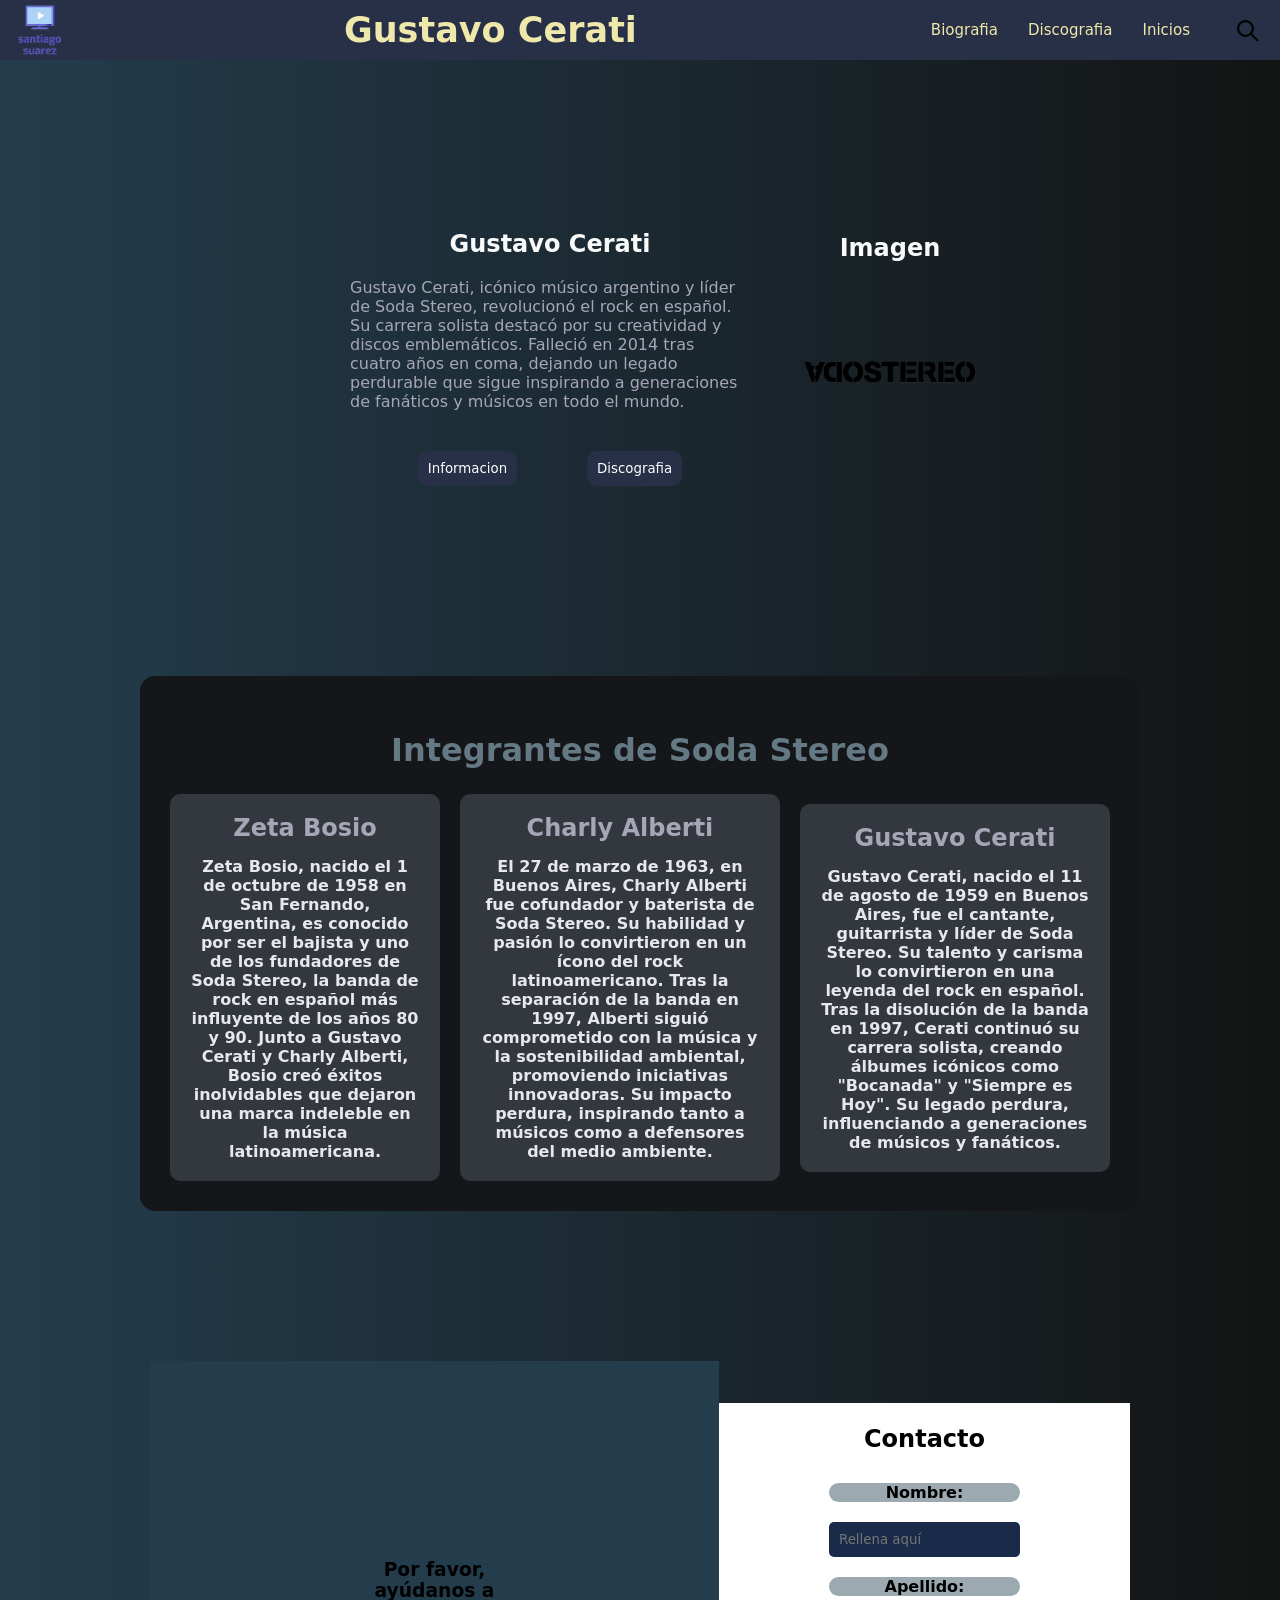
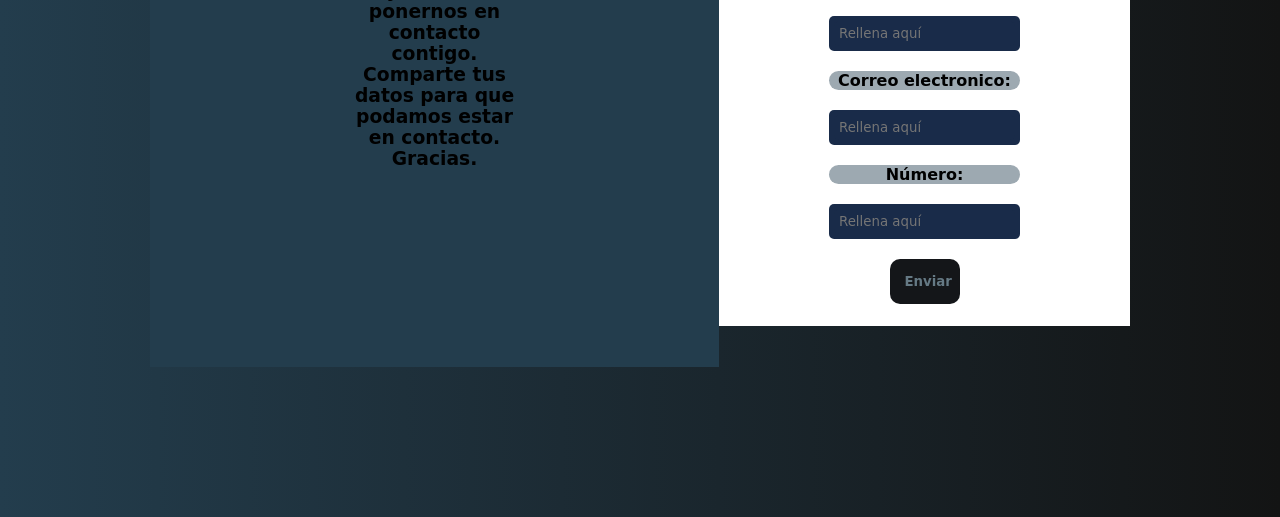
==== index.html @ f846d975 "god" ====
<!DOCTYPE html>
<html lang="en">
  <head>
    <meta charset="UTF-8" />
    <meta name="viewport" content="width=device-width, initial-scale=1.0" />
    <title>Mi landing page</title>
    <link rel="stylesheet" href="./img/styles.css" />
  </head>
  <body>
    <header>
      <img class="gustavo" src="./img/logo.png" alt="cerati-pixel" />
      <h1 class="cerati-pixel-nav">Gustavo Cerati</h1>
      <nav class="navbar">
        <ul class="navbar-list">
          <li>
            <a href="#"> Biografia</a>
          </li>
          <li>
            <a href="#">Discografia</a>
          </li>
          <li>
            <a href="#">Inicios</a>
          </li>
        </ul>
        <a href="#">
          <img class="icon" src="./img/lupa.png" alt="guitarra" />
        </a>
      </nav>
    </header>
    <section>
      <div class="hero">
        <div class="caja1">
          <h1>Gustavo Cerati</h1>
          <p>Gustavo Cerati, icónico músico argentino y líder de Soda Stereo, revolucionó el rock en español. Su carrera solista destacó por su creatividad y discos emblemáticos. Falleció en 2014 tras cuatro años en coma, dejando un legado perdurable que sigue inspirando a generaciones de fanáticos y músicos en todo el mundo.</p>
          <div class="botones">
            <button class="boton1"><a href="#">Informacion</a></button>
            <button class="boton2"><a href="#">Discografia</a></button>
           
          </div>
        </div>
        <div class="caja2">
          <h1>Imagen</h1>
          <img src="./img/soda-stereo-logo.png" alt="">
         
        </div>
      </div>
    </section>
    <div class="card-info">
      <h1 class="texto">Integrantes de Soda Stereo</h1>
      <div class="card">
        <div class="primer-card"> 
          <h2>Zeta Bosio</h2>
          <p>
              Zeta Bosio, nacido el 1 de octubre de 1958 en San Fernando, Argentina, es conocido por ser el bajista y uno de los fundadores de Soda Stereo, la banda de rock en español más influyente de los años 80 y 90. Junto a Gustavo Cerati y Charly Alberti, Bosio creó éxitos inolvidables que dejaron una marca indeleble en la música latinoamericana.</p>  
            </div>
          <div class="primer-card">
          <h2>Charly Alberti</h2>
          <p>
            El 27 de marzo de 1963, en Buenos Aires, Charly Alberti fue cofundador y baterista de Soda Stereo. Su habilidad y pasión lo convirtieron en un ícono del rock latinoamericano. Tras la separación de la banda en 1997, Alberti siguió comprometido con la música y la sostenibilidad ambiental, promoviendo iniciativas innovadoras. Su impacto perdura, inspirando tanto a músicos como a defensores del medio ambiente.</p>
        </div>
        <div class="primer-card">
          <h2>Gustavo Cerati</h2>
          <p>Gustavo Cerati, nacido el 11 de agosto de 1959 en Buenos Aires, fue el cantante, guitarrista y líder de Soda Stereo. Su talento y carisma lo convirtieron en una leyenda del rock en español. Tras la disolución de la banda en 1997, Cerati continuó su carrera solista, creando álbumes icónicos como "Bocanada" y "Siempre es Hoy". Su legado perdura, influenciando a generaciones de músicos y fanáticos.</p>
        </div>
      </div>
    </div>
  </div>
  <main>
    <div class="contacto">
      <div class="contacto-caja1">
        <h3>Por favor, ayúdanos a ponernos en contacto contigo. Comparte tus datos para que podamos estar en contacto. Gracias.</h3>
      </div>
      <div class="contacto-caja2">
        <ul>
          <h2>Contacto</h2>
          <div class="rellenar-info">
            <p>Nombre:</p>
            <li><input type="form" placeholder="Rellena aquí"></li>
            <p>Apellido:</p>
            <li><input type="form" placeholder="Rellena aquí"></li>
            <p>Correo electronico:</p>
            <li><input type="form" placeholder="Rellena aquí"></li>
            <p>Número:</p>
            <li><input type="form" placeholder="Rellena aquí"></li>
            <button class="boton-enviar">Enviar</button>
          </div>
        </ul>
      </div>
    </div>
  </main>
  
  </body>
  </html>
---- img/styles.css ----
* {
    margin: 0;
    padding: 0;
    box-sizing: border-box;
    list-style: none;
    text-decoration: none;
    font-family: system-ui, -apple-system, BlinkMacSystemFont, 'Segoe UI', Roboto, Oxygen, Ubuntu, Cantarell, 'Open Sans', 'Helvetica Neue', sans-serif;
}

header {

    display: flex;
    justify-content: space-between;
    align-items: center;
    padding: 20px 0px;
    height: 60px;
    background: #283048;
    position: sticky;
    top: 0;
}

body {
  

 
    background: #BBD2C5;
    /* fallback for old browsers */
    background: -webkit-linear-gradient(to right, #536976, #BBD2C5);
    /* Chrome 10-25, Safari 5.1-6 */
    background: linear-gradient(to right, #233d4d, #131414);
    /* W3C, IE 10+/ Edge, Firefox 16+, Chrome 26+, Opera 12+, Safari 7+ */

}

section {
    display: flex;
    justify-content: center;
    flex-direction: column;
    align-items: center;
}


.gustavo {
    height: 80px;
    padding: 10px 10px;


}

.icon {
    display: flex;
    justify-content: center;
    align-items: center;
    height: 55px;
    padding: 15px 20px 15px 15px;


}

.navbar {
    display: flex;
    justify-content: center;
    align-items: center;
}

.navbar-list {
    display: flex;
    justify-content: center;
    align-items: center;
    gap: 30px;
    font-size: 15px;
    padding: 10px 30px;
}

.navbar a {
    color: palegoldenrod;

}

.cerati-pixel-nav {
    font-size: 35px;
    font-weight: 800;
    color: palegoldenrod;
}

.hero {
    display: flex;
    justify-content: center;
    align-items: center;
    flex-direction: row;
    /* border: 1px solid red; */
    /* border-radius: 20px; */
    padding: 100px;
    
}

/* caja 1 */

.caja1 {
    display: flex;
    flex-direction: column;
    justify-content: center;
    align-items: center;
    /* border: 1px solid red; */
    padding: 50px;
    max-width: 500px;
   


}

.caja1 h1 {
   padding: 20px;
    color: rgba(255, 255, 255, 0.973)
}

.caja1 p {
   color: #a6a6b6;
}

 
.botones {
    display: flex; 
    padding: 40px 20px;
    gap: 70px; 
    flex-direction: row;
    align-items: center;
    justify-content: center;
}

.boton1, .boton2 {
    padding: 10px;
    border-radius: 10px;
    background: #283048;
    gap: 20px;
    border: none;
    transition: all 600ms ease;
}

.botones a {
    text-decoration: none;
    color: white;
    font-family: system-ui, -apple-system, BlinkMacSystemFont, 'Segoe UI', Roboto, Oxygen, Ubuntu, Cantarell, 'Open Sans', 'Helvetica Neue', sans-serif;
    /* font-weight: 400; */
}

/* caja 2 */

.caja2 {
    display: flex;
    flex-direction: column;
    justify-content: flex-start;
    /* border: 1px solid red; */
    padding: 20px 0px;
    text-align: center;
    gap: 20px;
    max-width: 500px;
    


}

.caja2 h1 {
    color: rgba(255, 255, 255, 0.973)
}

.caja2 img {
    width: 180px;

}

.caja2 {
    /* border: 1px solid red; */
    padding: 0px 0px 40px;

}

/* caja texto */

.caja-texto1 {
    /* border: 1px solid red; */
    display: flex;
    flex-direction: column;
    justify-content: center;
    align-content: center;
    align-items: center;
    padding: 60px 400px;
    border-radius: 10px;
    color: rgb(166, 166, 182);
    /* gap: 20px; */

}

/* MEDIAQUERIES */

/* @media (el desde o el hasta: pixeles) {

selector{
propiedad:valor
}
} */

/* @media (max-width: 1200px) {
    body {
        background: red;
    }
} */

/* @media (min-width: 900px) {

    .caja1 {
        flex-direction: row-reverse;
    }

} */




 .boton1:hover, .boton2:hover {
    background: #283048;
    transform: scale(1.2); /* Aumentar ligeramente el tamaño con transform */
    /* Eliminar el cambio de padding */
} 

/* card */

.card {
    /* border: 1px solid red; */
    display: flex;
    gap: 20px;
    align-items: center;
    flex-direction: row;
    justify-content: center;
    /* border: 1px solid red; */
    transition: all 600ms ease;
}

.primer-card {
    display: flex;
    justify-content: center;
    flex-direction: column;
    align-items: center;
    border-radius: 10px;
    padding: 20px 20px;
    max-width: 400px;
    background: #33373e;
    color: #a6a6b6;
    /* border: 1px solid red; */
    gap: 15px;
    overflow: auto;
}

.info-caja {
    /* border: 1px solid red; */
}

.texto {
    /* border: 1px solid red; */
    display: flex;
    flex-direction: column;
    justify-content: center;
    align-items: center;
    padding: 25px;
}

.card-info {
    /* border: 1px solid red; */
    display: flex;
    flex-direction: column;
    justify-content: center;
    align-items: center;
    background: #141619;
    max-width: 1000px;
    margin-inline: auto;
    border-radius: 15px;
    padding: 30px;
}

.card-info h1 {
    color: #657984;
}



.primer-card p {
    font-weight: 600;
    color: #e7e7ec;
    text-align: center;
}

.primer-card h3 {
    background: #192b49;
    border-radius: 10px;
    padding: 5px;
}

.contacto {
    display: flex;
    justify-content: center;
    align-items: center;
    /* padding: 0px; */
    /* border: 1px solid red; */
    text-align: center;
    margin-inline: auto;
    max-width: 1000px;
    /* height: 400px; */
    
}

main {
    padding: 150px;
    /* border: 1px solid red; */
}

.contacto-caja1 {
 /* border: 1px solid red; */
 display: flex;
 justify-content: center;
 align-items: center;
 background: #233d4d;
 padding: 198px;
 width: 800px;
  /* white-space: wrap; */
}
.contacto-caja2 {
 /* border: 1px solid red; */
 display: flex;
 justify-content: center;
 align-items: center;
 background: white;
 padding: 22px 110px;
 text-decoration: none;
}

.rellenar-info {
    display: flex;
    flex-direction: column;
    gap: 20px;
}

.rellenar-info li, input {
    /* border: 1px solid red; */
    background: #192b49;
    border: none;
    border-radius: 5px;
    padding: 5px;
    /* overflow: auto;
    max-width: 600px; */
}

.contacto-caja2 h2 {
    padding: 0px 0px 30px;
    
}

.rellenar-info button {
    border: none;
    padding: 15px;
    border-radius: 10px;
    background: #141619;
    max-width: 70px;
    margin-inline: auto;
    transition: all 600ms ease;
    color: #657984;
    font-weight: 700;
}

.boton-enviar:hover {
    background: #141619;
    transform: scale(1.2);  
}

.rellenar-info p {
    /* border: 1px solid red; */
    font-weight: 600;
    background: #9da9b1;
    border-radius: 10px;
    
}


.primer-card:hover {
    background: #33373e;
    transform: scale(1.1);  
    
}
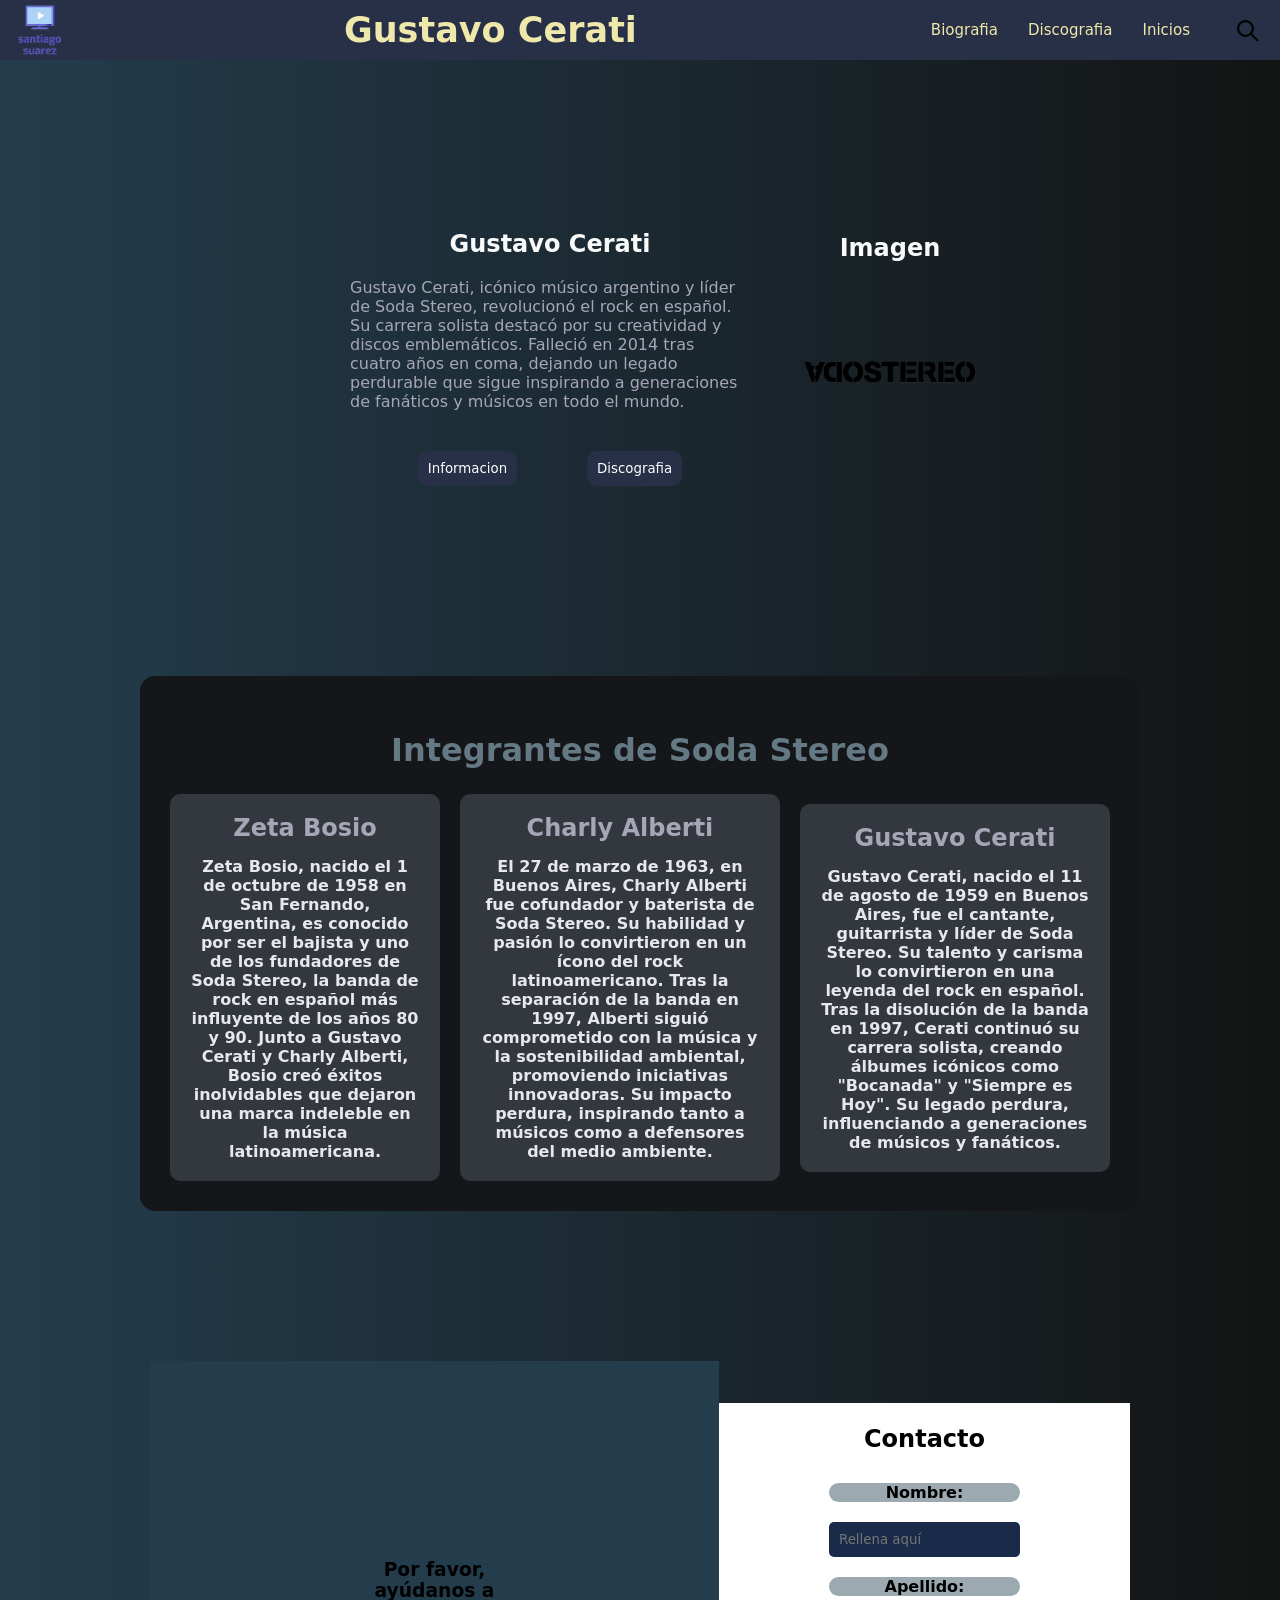
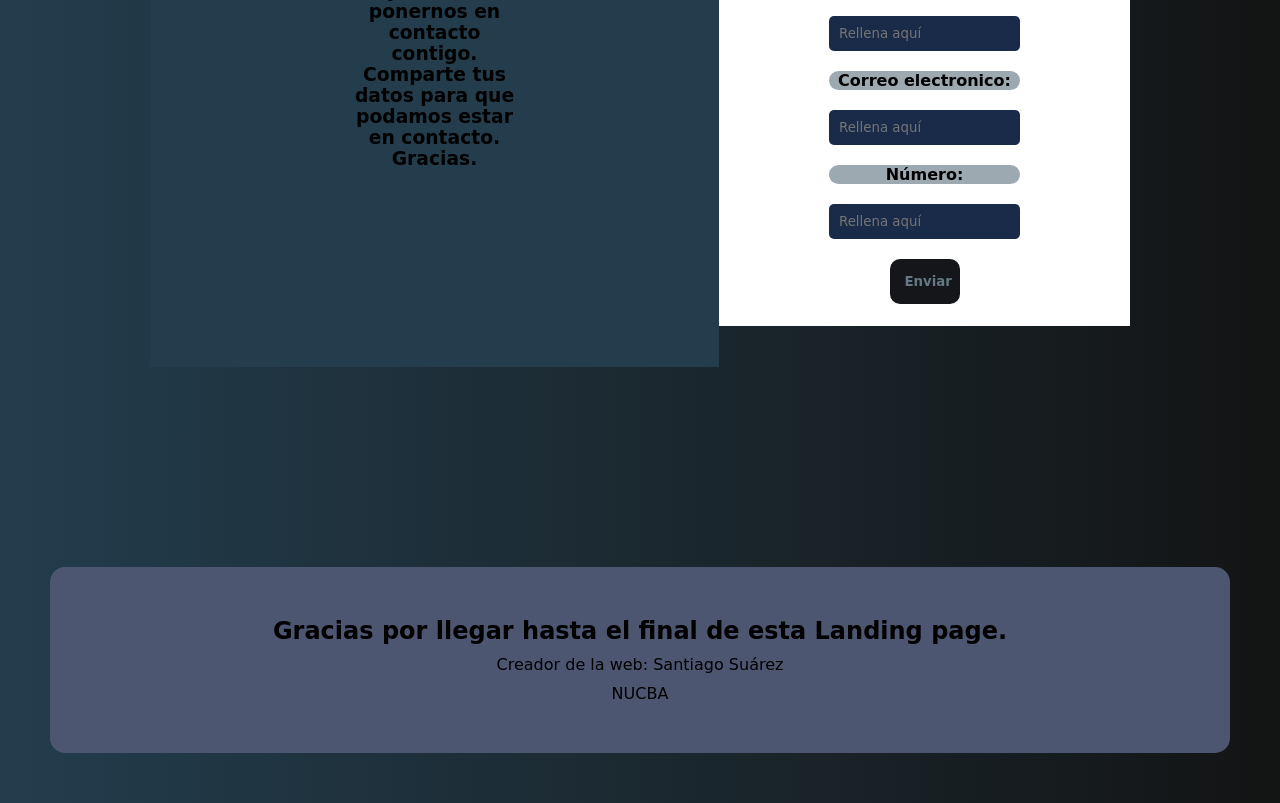
==== commit 204d3411: "listo" ====
--- a/index.html
+++ b/index.html
@@ -88,6 +88,12 @@
       </div>
     </div>
   </main>
-  
+  <footer>
+    <div class="footer-final">
+      <h2>Gracias por llegar hasta el final de esta Landing page.</h2>
+      <p>Creador de la web: Santiago Suárez</p>
+      <p>NUCBA</p>
+    </div>
+  </footer>
   </body>
   </html>
--- a/img/styles.css
+++ b/img/styles.css
@@ -233,7 +233,6 @@
     flex-direction: row;
     justify-content: center;
     /* border: 1px solid red; */
-    transition: all 600ms ease;
 }
 
 .primer-card {
@@ -249,6 +248,7 @@
     /* border: 1px solid red; */
     gap: 15px;
     overflow: auto;
+    transition: all 1s ease;
 }
 
 .info-caja {
@@ -384,4 +384,25 @@
     background: #33373e;
     transform: scale(1.1);  
     
+}
+
+/* footer */
+
+footer {
+    padding: 50px;
+}
+
+.footer-final {
+    display: flex;
+    justify-content: center;
+    flex-direction: column;
+    align-items: center;
+    background: #4d5671;
+    padding: 50px;
+    border-radius: 15px;
+    gap: 10px;
+}
+
+.footer-final p {
+    font-weight: 500;
 }
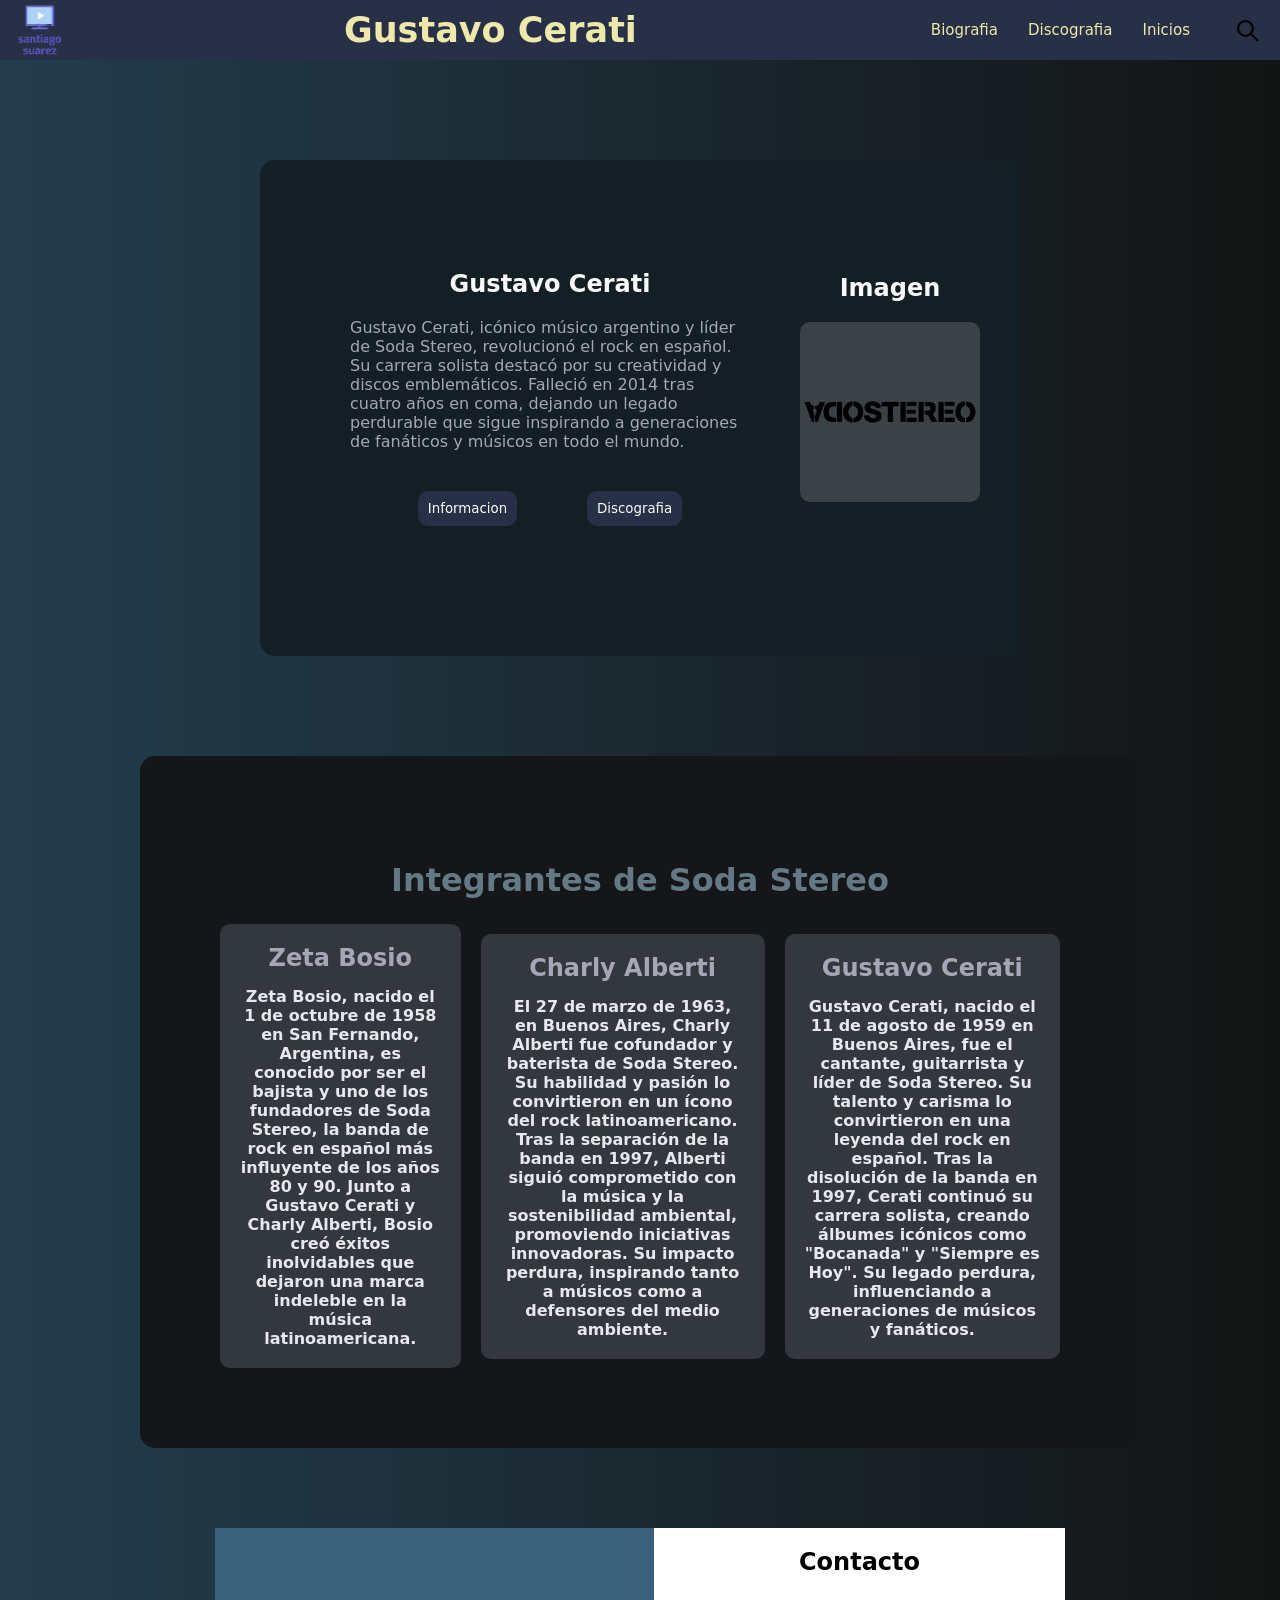
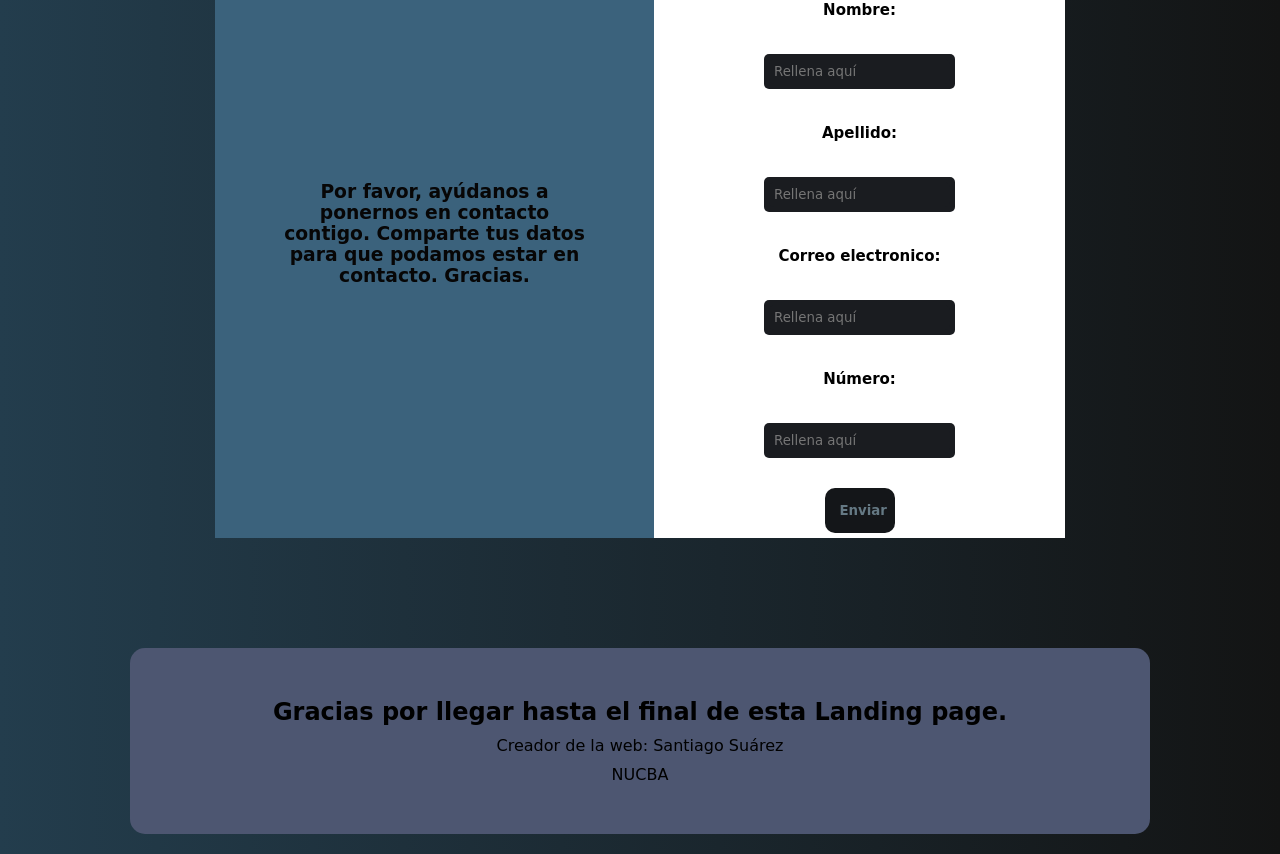
==== commit 9d0f281d: "god" ====
--- a/index.html
+++ b/index.html
@@ -71,9 +71,9 @@
         <h3>Por favor, ayúdanos a ponernos en contacto contigo. Comparte tus datos para que podamos estar en contacto. Gracias.</h3>
       </div>
       <div class="contacto-caja2">
+        <h2>Contacto</h2>
         <ul>
-          <h2>Contacto</h2>
-          <div class="rellenar-info">
+            <div class="rellenar-info">
             <p>Nombre:</p>
             <li><input type="form" placeholder="Rellena aquí"></li>
             <p>Apellido:</p>
@@ -84,7 +84,7 @@
             <li><input type="form" placeholder="Rellena aquí"></li>
             <button class="boton-enviar">Enviar</button>
           </div>
-        </ul>
+          </ul>
       </div>
     </div>
   </main>
--- a/img/styles.css
+++ b/img/styles.css
@@ -29,7 +29,6 @@
     /* Chrome 10-25, Safari 5.1-6 */
     background: linear-gradient(to right, #233d4d, #131414);
     /* W3C, IE 10+/ Edge, Firefox 16+, Chrome 26+, Opera 12+, Safari 7+ */
-
 }
 
 section {
@@ -37,14 +36,13 @@
     justify-content: center;
     flex-direction: column;
     align-items: center;
+    padding: 100px;
 }
 
 
 .gustavo {
     height: 80px;
     padding: 10px 10px;
-
-
 }
 
 .icon {
@@ -53,8 +51,6 @@
     align-items: center;
     height: 55px;
     padding: 15px 20px 15px 15px;
-
-
 }
 
 .navbar {
@@ -74,7 +70,6 @@
 
 .navbar a {
     color: palegoldenrod;
-
 }
 
 .cerati-pixel-nav {
@@ -90,8 +85,10 @@
     flex-direction: row;
     /* border: 1px solid red; */
     /* border-radius: 20px; */
-    padding: 100px;
-    
+    padding: 40px;
+    background: #131f25;
+    border-radius: 15px;
+
 }
 
 /* caja 1 */
@@ -104,9 +101,6 @@
     /* border: 1px solid red; */
     padding: 50px;
     max-width: 500px;
-   
-
-
 }
 
 .caja1 h1 {
@@ -141,7 +135,6 @@
     text-decoration: none;
     color: white;
     font-family: system-ui, -apple-system, BlinkMacSystemFont, 'Segoe UI', Roboto, Oxygen, Ubuntu, Cantarell, 'Open Sans', 'Helvetica Neue', sans-serif;
-    /* font-weight: 400; */
 }
 
 /* caja 2 */
@@ -155,9 +148,6 @@
     text-align: center;
     gap: 20px;
     max-width: 500px;
-    
-
-
 }
 
 .caja2 h1 {
@@ -166,6 +156,8 @@
 
 .caja2 img {
     width: 180px;
+    background: rgba(128, 128, 128, 0.358);
+    border-radius: 10px;
 
 }
 
@@ -187,32 +179,10 @@
     padding: 60px 400px;
     border-radius: 10px;
     color: rgb(166, 166, 182);
-    /* gap: 20px; */
-
-}
-
-/* MEDIAQUERIES */
-
-/* @media (el desde o el hasta: pixeles) {
-
-selector{
-propiedad:valor
-}
-} */
-
-/* @media (max-width: 1200px) {
-    body {
-        background: red;
-    }
-} */
-
-/* @media (min-width: 900px) {
-
-    .caja1 {
-        flex-direction: row-reverse;
-    }
-
-} */
+    
+}
+
+
 
 
 
@@ -232,10 +202,10 @@
     align-items: center;
     flex-direction: row;
     justify-content: center;
-    /* border: 1px solid red; */
 }
 
 .primer-card {
+    /* border: 1px solid red; */
     display: flex;
     justify-content: center;
     flex-direction: column;
@@ -245,15 +215,12 @@
     max-width: 400px;
     background: #33373e;
     color: #a6a6b6;
-    /* border: 1px solid red; */
     gap: 15px;
     overflow: auto;
     transition: all 1s ease;
 }
 
-.info-caja {
-    /* border: 1px solid red; */
-}
+
 
 .texto {
     /* border: 1px solid red; */
@@ -274,14 +241,17 @@
     max-width: 1000px;
     margin-inline: auto;
     border-radius: 15px;
-    padding: 30px;
-}
+    padding: 80px;
+}
+
+
+
+/* CARDS */
+
 
 .card-info h1 {
     color: #657984;
 }
-
-
 
 .primer-card p {
     font-weight: 600;
@@ -298,60 +268,73 @@
 .contacto {
     display: flex;
     justify-content: center;
-    align-items: center;
-    /* padding: 0px; */
-    /* border: 1px solid red; */
+    flex-direction: row;
     text-align: center;
     margin-inline: auto;
-    max-width: 1000px;
-    /* height: 400px; */
-    
-}
+    max-width: 850px;
+    
+}
+
+
+
+
 
 main {
-    padding: 150px;
-    /* border: 1px solid red; */
+    padding: 80px 90px 90px;
+    /* border: 1px solid red; */
+  
+    
 }
 
 .contacto-caja1 {
  /* border: 1px solid red; */
  display: flex;
+ flex-direction: column;
  justify-content: center;
  align-items: center;
- background: #233d4d;
- padding: 198px;
- width: 800px;
-  /* white-space: wrap; */
-}
+ background: #3b627c;
+ color: #070606;
+ 
+
+}
+
+.contacto-caja1 h3 {
+    padding: 60px;
+}
+
 .contacto-caja2 {
  /* border: 1px solid red; */
  display: flex;
  justify-content: center;
+ flex-direction: column;
  align-items: center;
  background: white;
- padding: 22px 110px;
+ padding: 5px 110px; 
  text-decoration: none;
+ /* border-radius: 10px; */
+ 
 }
 
 .rellenar-info {
     display: flex;
     flex-direction: column;
-    gap: 20px;
+    gap: 30px;
 }
 
 .rellenar-info li, input {
     /* border: 1px solid red; */
-    background: #192b49;
+    background: #1a1c20;
     border: none;
     border-radius: 5px;
     padding: 5px;
-    /* overflow: auto;
-    max-width: 600px; */
-}
+    color: white;
+     
+}
+
 
 .contacto-caja2 h2 {
-    padding: 0px 0px 30px;
-    
+    padding: 15px 0px 20px;
+   
 }
 
 .rellenar-info button {
@@ -374,11 +357,14 @@
 .rellenar-info p {
     /* border: 1px solid red; */
     font-weight: 600;
-    background: #9da9b1;
-    border-radius: 10px;
-    
-}
-
+    /* background: #9da9b180; */
+    border-radius: 5px;
+    padding: 5px 5px;
+    max-width: 250px;
+    margin-inline: auto;
+    font-size: 15px;
+    
+}
 
 .primer-card:hover {
     background: #33373e;
@@ -389,7 +375,7 @@
 /* footer */
 
 footer {
-    padding: 50px;
+    padding: 20px 130px;
 }
 
 .footer-final {
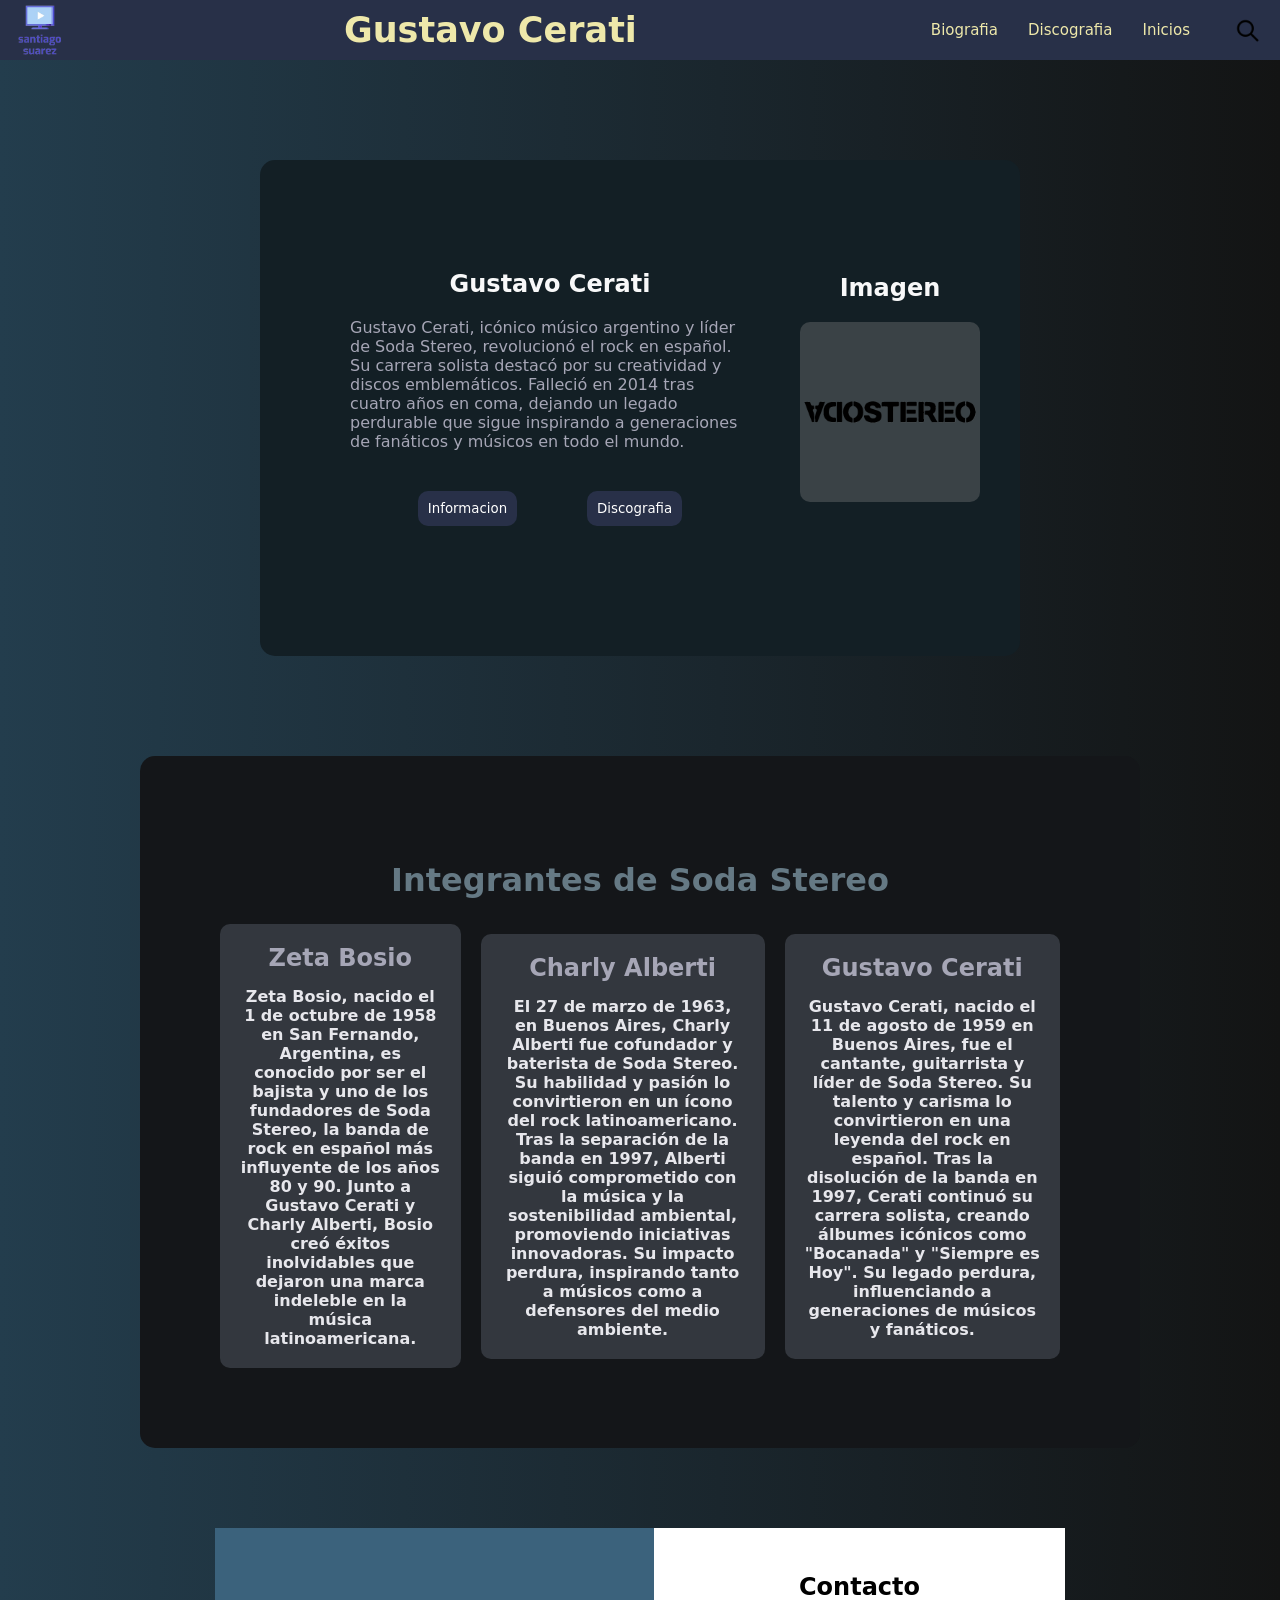
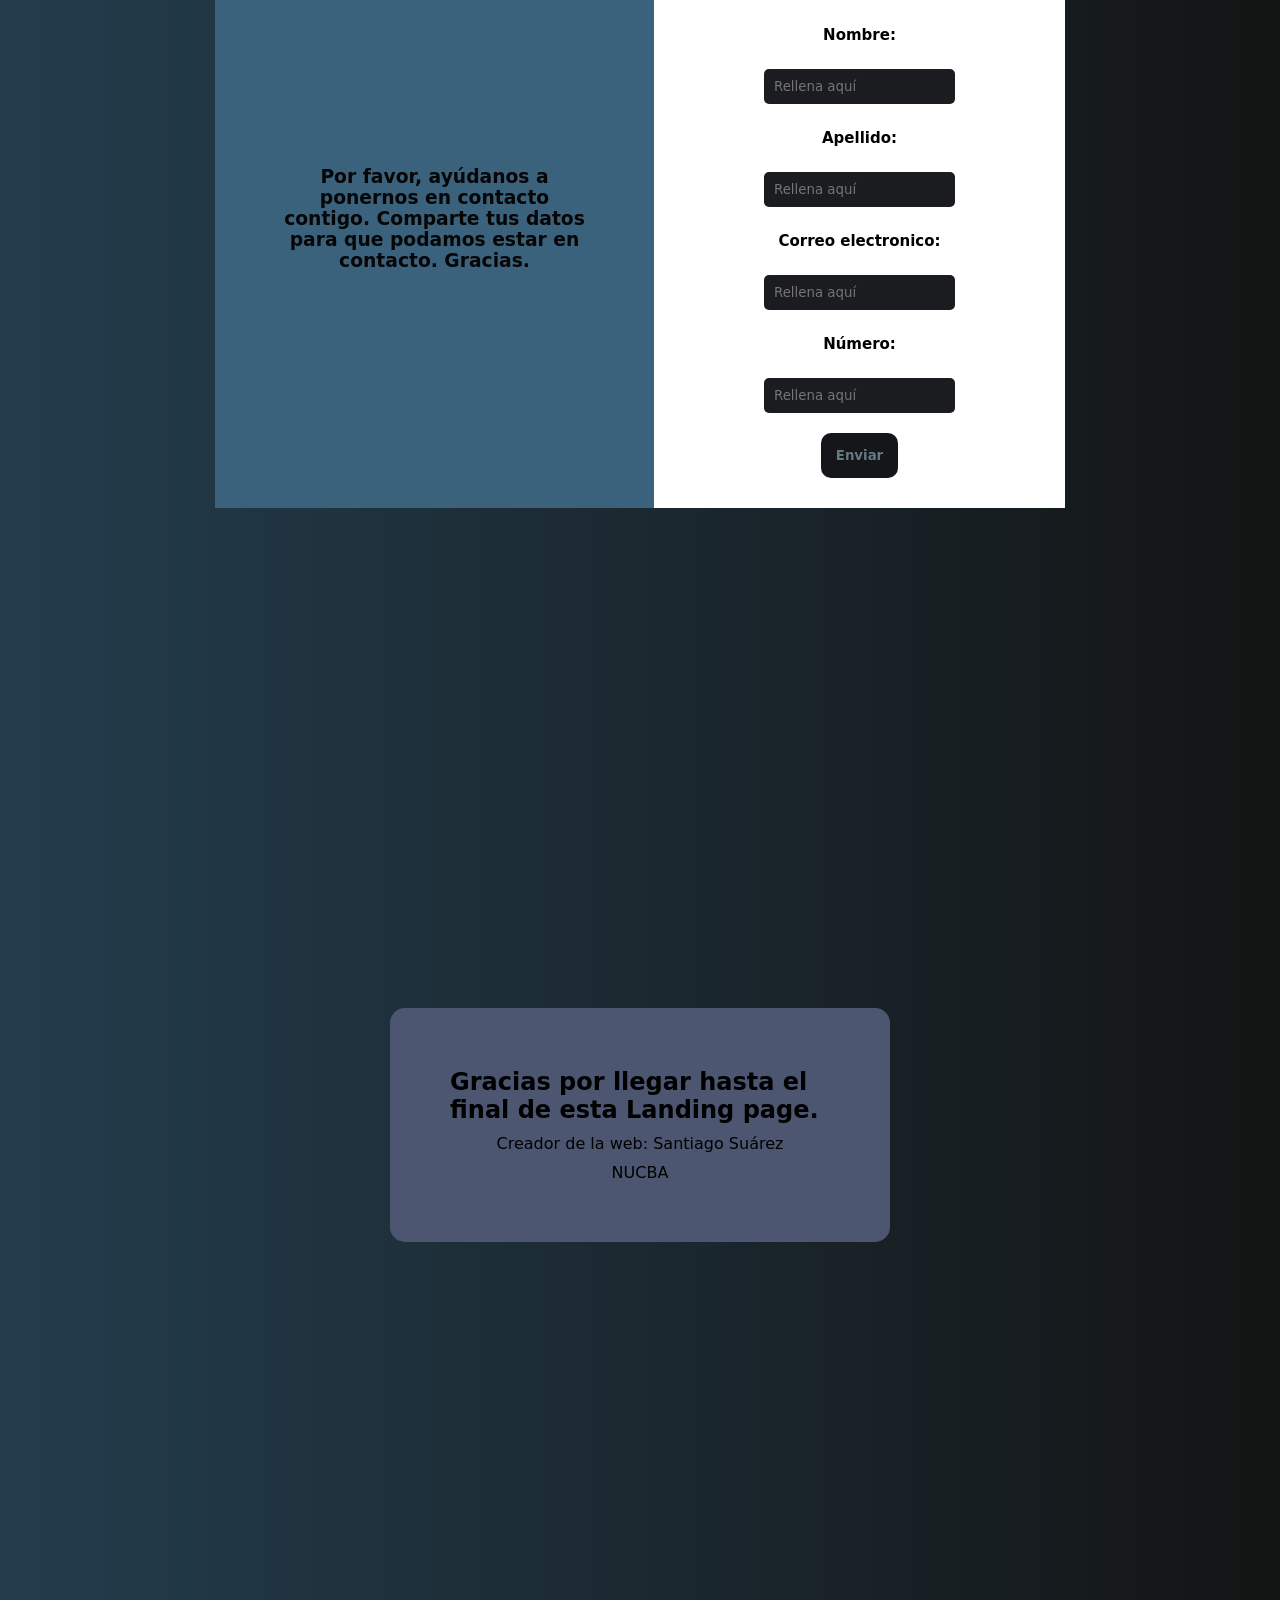
==== commit 431009e6: "god" ====
--- a/index.html
+++ b/index.html
@@ -40,8 +40,7 @@
         </div>
         <div class="caja2">
           <h1>Imagen</h1>
-          <img src="./img/soda-stereo-logo.png" alt="">
-         
+          <img src="./img/soda-stereo-logo.png" alt="">  
         </div>
       </div>
     </section>
--- a/img/styles.css
+++ b/img/styles.css
@@ -17,6 +17,7 @@
     background: #283048;
     position: sticky;
     top: 0;
+    z-index: 1000;
 }
 
 body {
@@ -246,6 +247,7 @@
 
 
 
+
 /* CARDS */
 
 
@@ -272,7 +274,6 @@
     text-align: center;
     margin-inline: auto;
     max-width: 850px;
-    
 }
 
 
@@ -280,7 +281,7 @@
 
 
 main {
-    padding: 80px 90px 90px;
+    padding: 80px 110px 110px;
     /* border: 1px solid red; */
   
     
@@ -302,23 +303,25 @@
     padding: 60px;
 }
 
-.contacto-caja2 {
+.contacto-caja2 { 
  /* border: 1px solid red; */
  display: flex;
  justify-content: center;
  flex-direction: column;
  align-items: center;
  background: white;
- padding: 5px 110px; 
+ padding: 30px 110px; 
  text-decoration: none;
- /* border-radius: 10px; */
- 
-}
+ /* border-radius: 10px; */ 
+}
+
+
+
 
 .rellenar-info {
     display: flex;
     flex-direction: column;
-    gap: 30px;
+    gap: 20px;
 }
 
 .rellenar-info li, input {
@@ -328,7 +331,6 @@
     border-radius: 5px;
     padding: 5px;
     color: white;
-     
 }
 
 
@@ -342,7 +344,7 @@
     padding: 15px;
     border-radius: 10px;
     background: #141619;
-    max-width: 70px;
+    max-width: 100px;
     margin-inline: auto;
     transition: all 600ms ease;
     color: #657984;
@@ -375,7 +377,7 @@
 /* footer */
 
 footer {
-    padding: 20px 130px;
+    padding: 390px 390px;
 }
 
 .footer-final {
@@ -384,11 +386,42 @@
     flex-direction: column;
     align-items: center;
     background: #4d5671;
-    padding: 50px;
+    padding: 60px 60px;
     border-radius: 15px;
     gap: 10px;
-}
+    max-width: 800px;
+    margin-inline: auto;
+}
+
 
 .footer-final p {
     font-weight: 500;
-}+}
+
+
+
+@keyframes card-infoanimation {
+    from {
+        opacity: 0;
+    }
+
+    to {
+        opacity: 100;
+    }
+}
+
+@keyframes translateX {
+    100% {
+        transform: translateX(100)
+    }
+
+    0% {
+        transform: translateX(0);
+
+    }
+}
+
+body, .contacto, .hero, section, .card-info, footer, main, header {
+    animation-name: translateX, card-infoanimation;
+    animation-duration: 2000ms;
+}
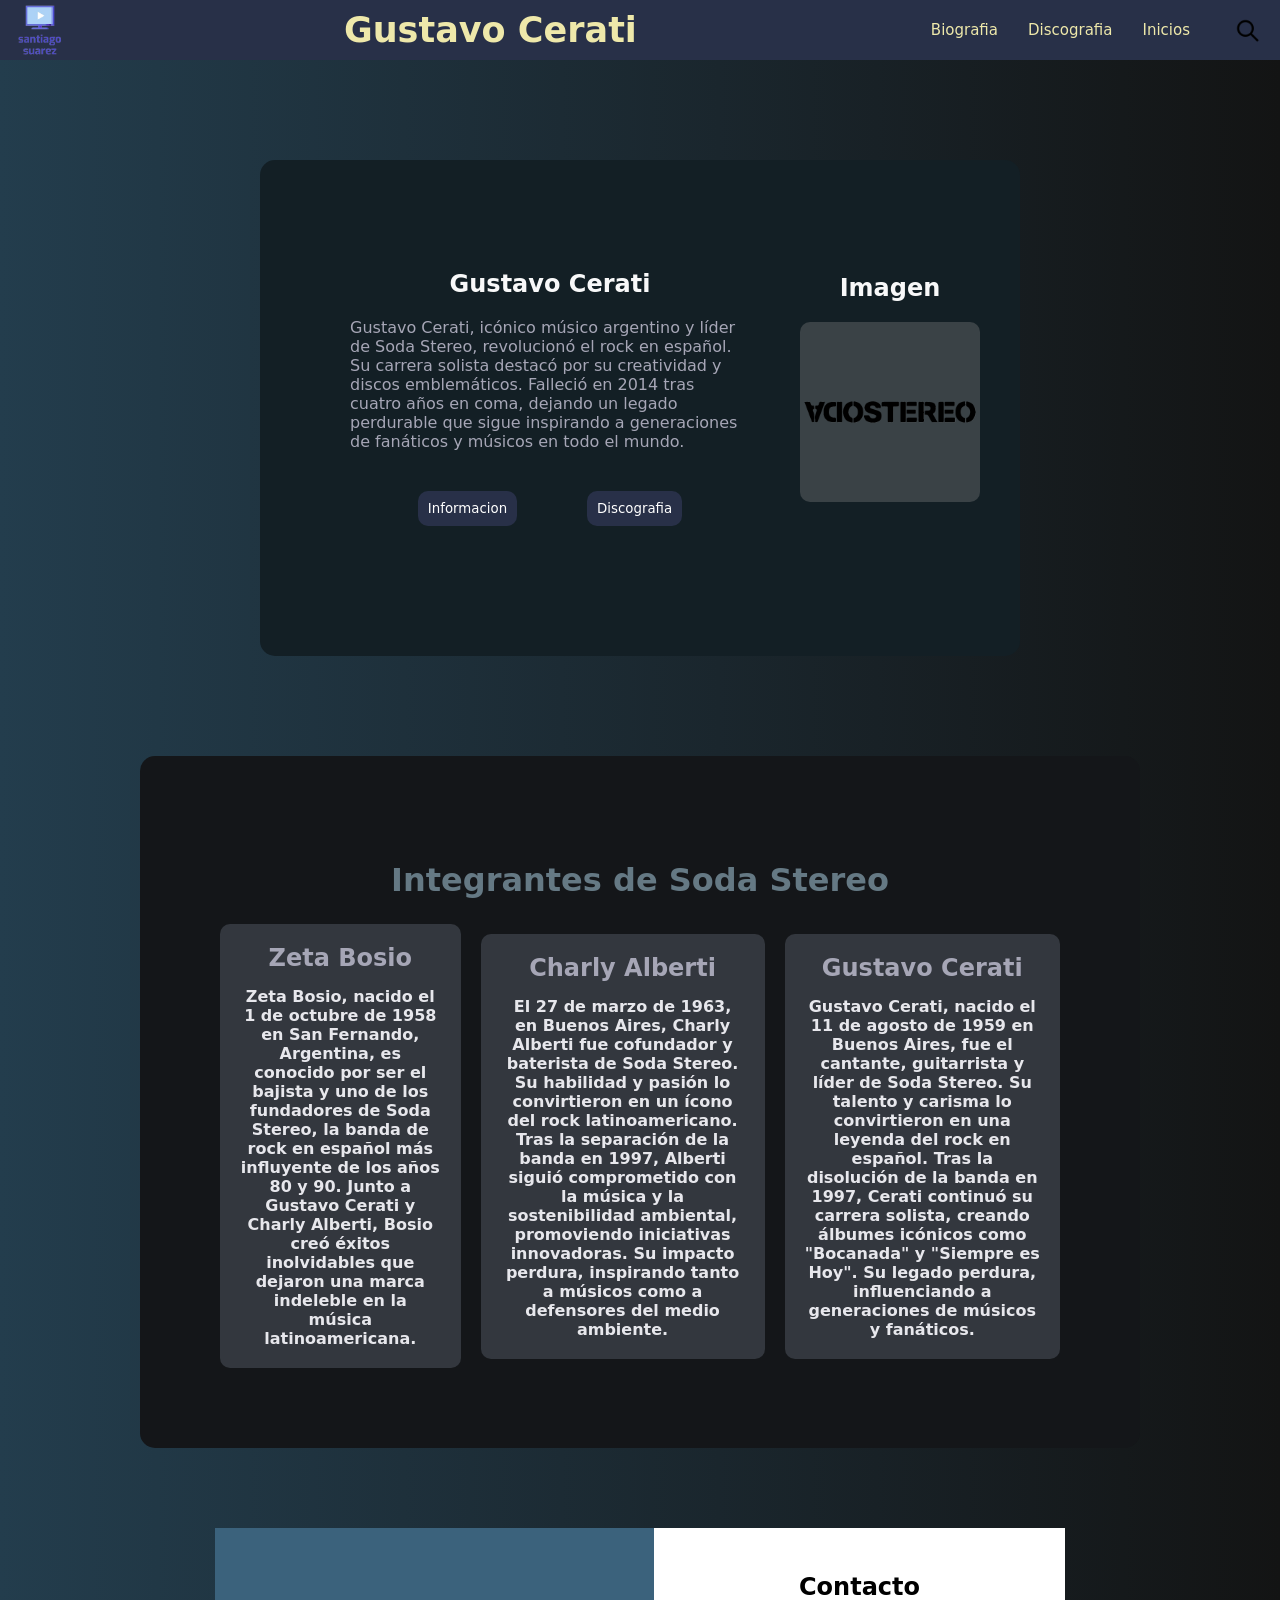
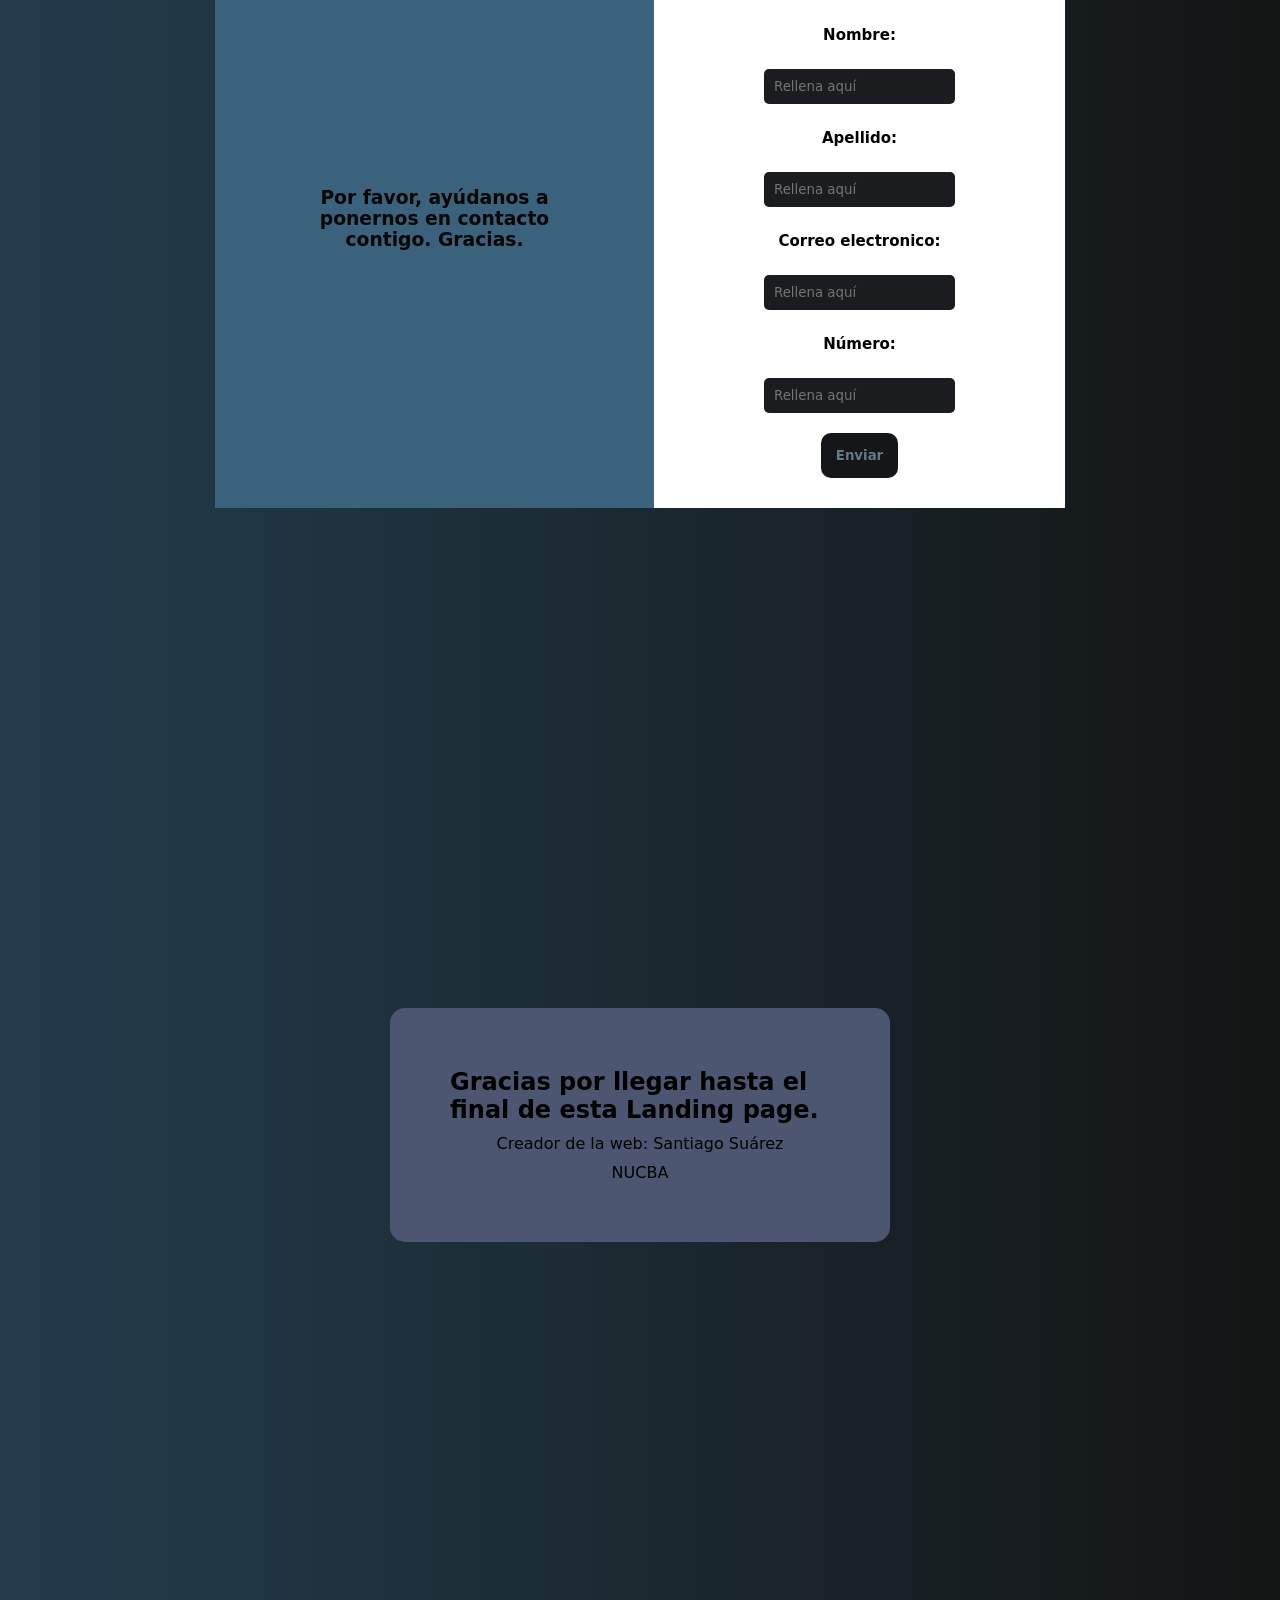
==== commit 5b13ef6c: "listo" ====
--- a/index.html
+++ b/index.html
@@ -67,7 +67,7 @@
   <main>
     <div class="contacto">
       <div class="contacto-caja1">
-        <h3>Por favor, ayúdanos a ponernos en contacto contigo. Comparte tus datos para que podamos estar en contacto. Gracias.</h3>
+        <h3>Por favor, ayúdanos a ponernos en contacto contigo. Gracias.</h3>
       </div>
       <div class="contacto-caja2">
         <h2>Contacto</h2>
--- a/img/styles.css
+++ b/img/styles.css
@@ -192,6 +192,7 @@
     background: #283048;
     transform: scale(1.2); /* Aumentar ligeramente el tamaño con transform */
     /* Eliminar el cambio de padding */
+    background-color: #222b46;
 } 
 
 /* card */
@@ -369,10 +370,12 @@
 }
 
 .primer-card:hover {
-    background: #33373e;
+    /* background: #33373e; */
     transform: scale(1.1);  
-    
-}
+    background-color: #1a2238; 
+}
+
+
 
 /* footer */
 
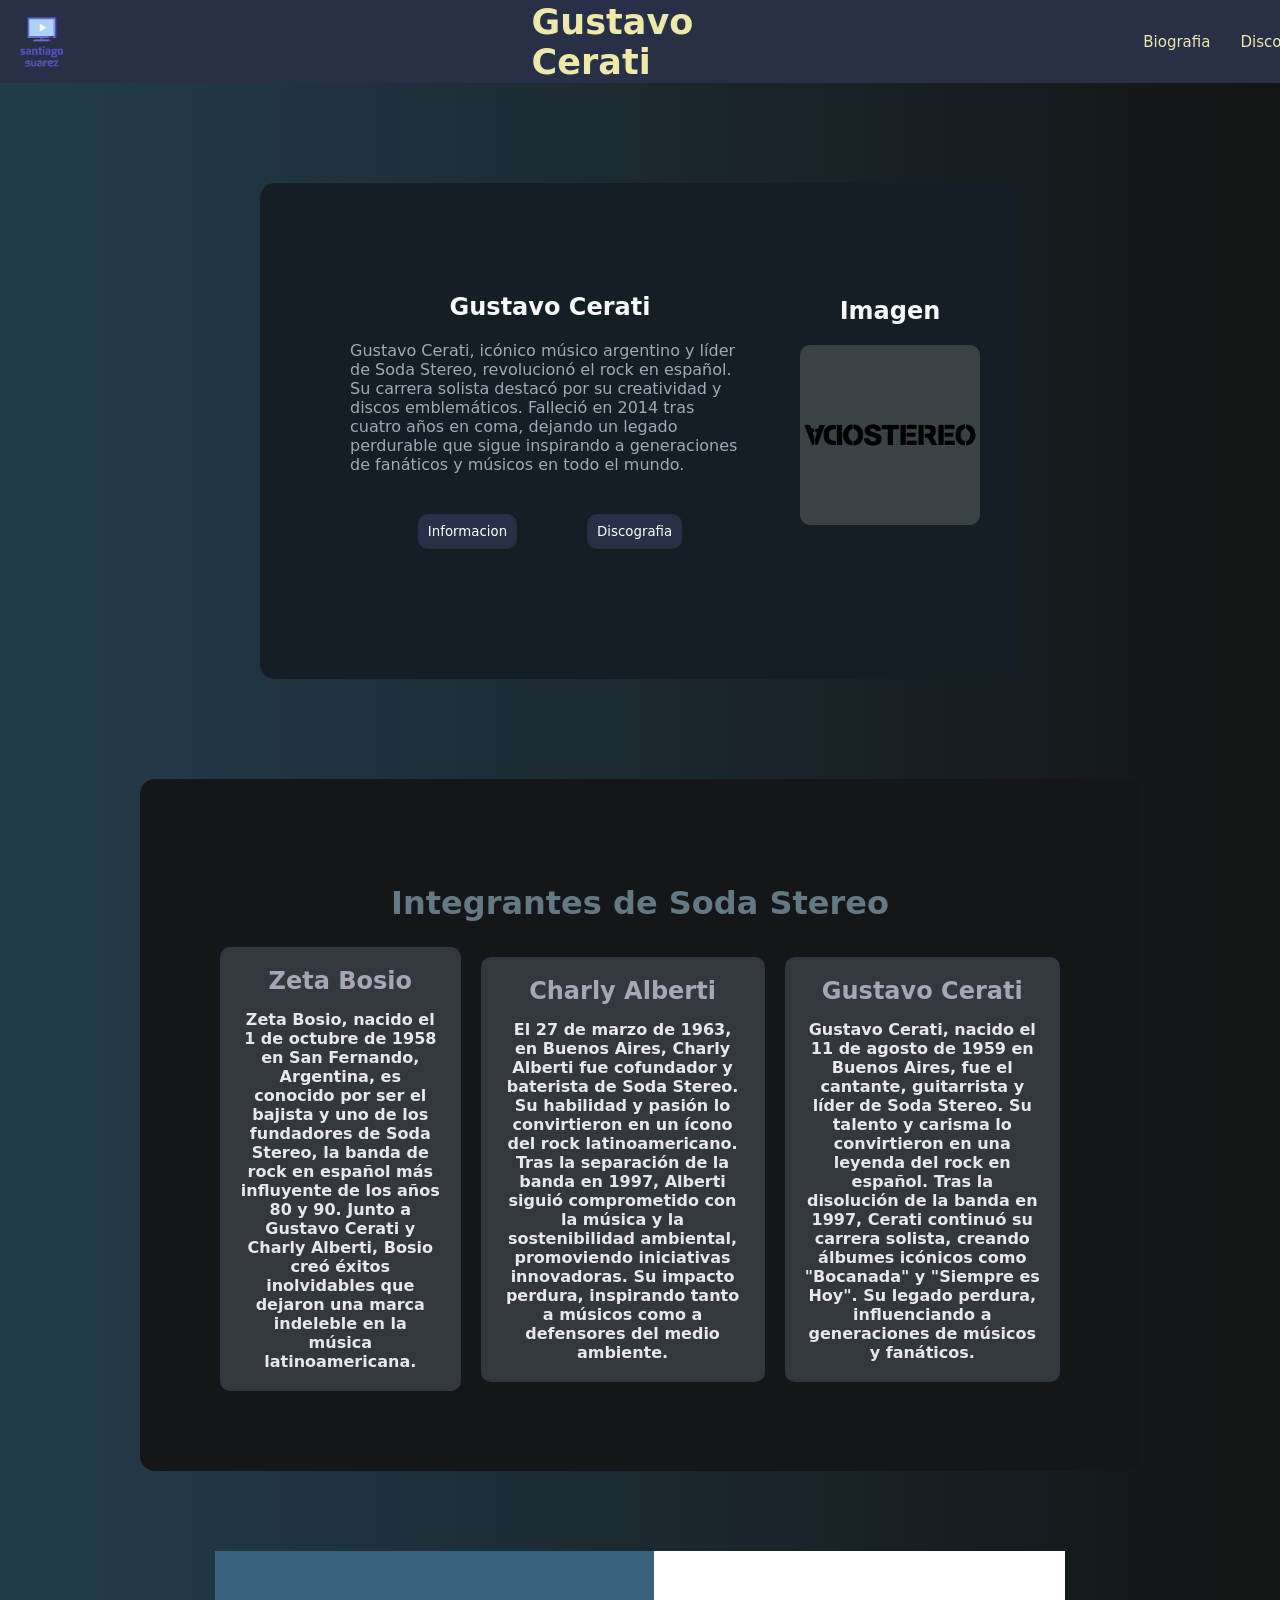
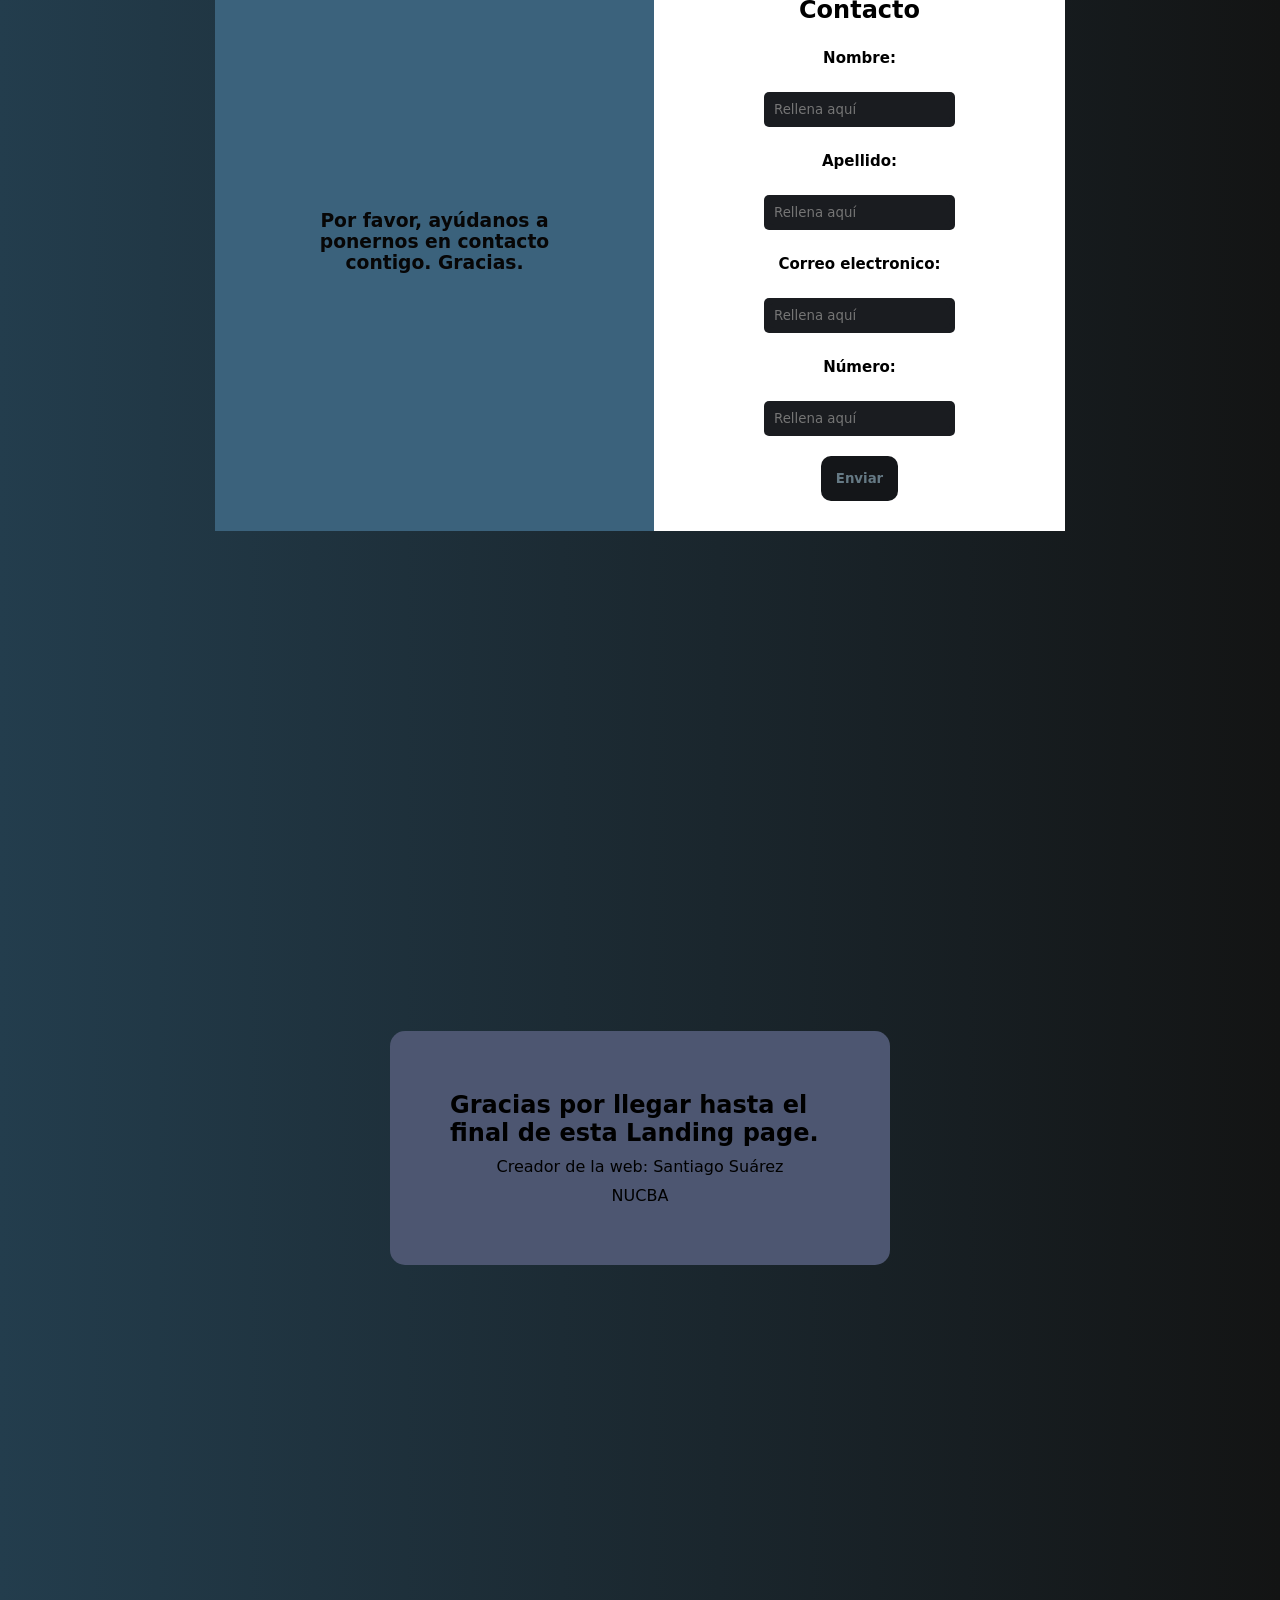
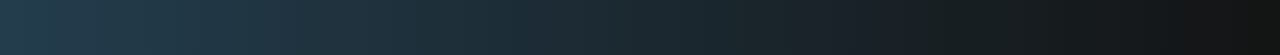
==== commit 4573d414: "listo" ====
--- a/index.html
+++ b/index.html
@@ -8,9 +8,9 @@
   </head>
   <body>
     <header>
-      <img class="gustavo" src="./img/logo.png" alt="cerati-pixel" />
-      <h1 class="cerati-pixel-nav">Gustavo Cerati</h1>
       <nav class="navbar">
+        <img class="gustavo" src="./img/logo.png" alt="cerati-pixel" />
+        <h1 class="cerati-pixel-nav">Gustavo Cerati</h1>
         <ul class="navbar-list">
           <li>
             <a href="#"> Biografia</a>
@@ -21,10 +21,10 @@
           <li>
             <a href="#">Inicios</a>
           </li>
+          <a  class="imagen-lupa"    href="#">
+            <img class="icon" src="./img/lupa.png" alt="guitarra" />
+          </a>
         </ul>
-        <a href="#">
-          <img class="icon" src="./img/lupa.png" alt="guitarra" />
-        </a>
       </nav>
     </header>
     <section>
--- a/img/styles.css
+++ b/img/styles.css
@@ -10,14 +10,11 @@
 header {
 
     display: flex;
-    justify-content: space-between;
-    align-items: center;
-    padding: 20px 0px;
-    height: 60px;
     background: #283048;
     position: sticky;
     top: 0;
     z-index: 1000;
+    /* justify-content: space-around; */
 }
 
 body {
@@ -32,41 +29,30 @@
     /* W3C, IE 10+/ Edge, Firefox 16+, Chrome 26+, Opera 12+, Safari 7+ */
 }
 
-section {
-    display: flex;
-    justify-content: center;
-    flex-direction: column;
-    align-items: center;
-    padding: 100px;
-}
-
-
-.gustavo {
-    height: 80px;
-    padding: 10px 10px;
-}
-
-.icon {
-    display: flex;
-    justify-content: center;
-    align-items: center;
-    height: 55px;
-    padding: 15px 20px 15px 15px;
-}
-
 .navbar {
     display: flex;
-    justify-content: center;
-    align-items: center;
-}
+    /* justify-content: center; */
+    align-items: center;
+    margin: auto;
+    /* padding: 2rem 1rem; */
+    justify-content: center;
+    gap: 450px;
+    padding: 0.10rem 0.10rem;
+}
+
+/* .navbar-list a::after {
+
+} */
 
 .navbar-list {
     display: flex;
-    justify-content: center;
+    /* justify-content: center; */
     align-items: center;
     gap: 30px;
     font-size: 15px;
-    padding: 10px 30px;
+    /* padding: 10px 30px; */
+    /* justify-content: space-around; */
+    align-content: center;
 }
 
 .navbar a {
@@ -78,6 +64,36 @@
     font-weight: 800;
     color: palegoldenrod;
 }
+
+section {
+    display: flex;
+    justify-content: center;
+    flex-direction: column;
+    align-items: center;
+    padding: 100px;
+}
+
+
+.gustavo {
+    height: 80px;
+    padding: 10px 10px;
+}
+
+.icon {
+    display: flex; 
+    justify-content: center;
+    align-items: center; 
+    width: 20px;
+    /* padding: 20px;  */
+  align-content: center;
+    align-self: center; 
+    padding-top: 14px;
+   
+}
+
+
+
+
 
 .hero {
     display: flex;
@@ -428,3 +444,72 @@
     animation-name: translateX, card-infoanimation;
     animation-duration: 2000ms;
 }
+
+
+
+@media (max-width:1080px) {
+  body {
+    border: 1px solid red;
+  } 
+
+  .cerati-pixel-nav {
+    font-size: 12px;
+    max-width: 412px; 
+  }
+
+ 
+
+   .navbar-list {
+    display: flex;
+     justify-content: center; 
+    align-items: center;
+    gap: 5px;
+    font-size: 10px;
+    padding: 5px; 
+     max-width: 412px; 
+  } 
+
+  .navbar {
+    display: flex;
+    justify-content: center;
+    align-items: center;
+    /* max-width: 412px; */
+  }
+
+  .gustavo {
+    padding: 15px 5px;
+    /* max-width: 412px; */
+  }
+
+  .icon {
+    padding: 15px 25px 15px 10px;
+    max-width: 412px; 
+     height: 50px;
+  }
+}
+
+
+
+
+.navbar-list a::after {
+    content: "";
+    position: absolute;
+    height: 2px;
+    width: 0;
+    bottom: 0;
+    left: 0;
+    background-color: #1d4ed8;
+    transition: all 0.5s ease;
+}
+
+.navbar-list a {
+    position: relative;
+    padding-bottom: 0.75rem;
+
+}
+
+.navbar-list a:hover::after {
+    width: 80%;
+}
+
+
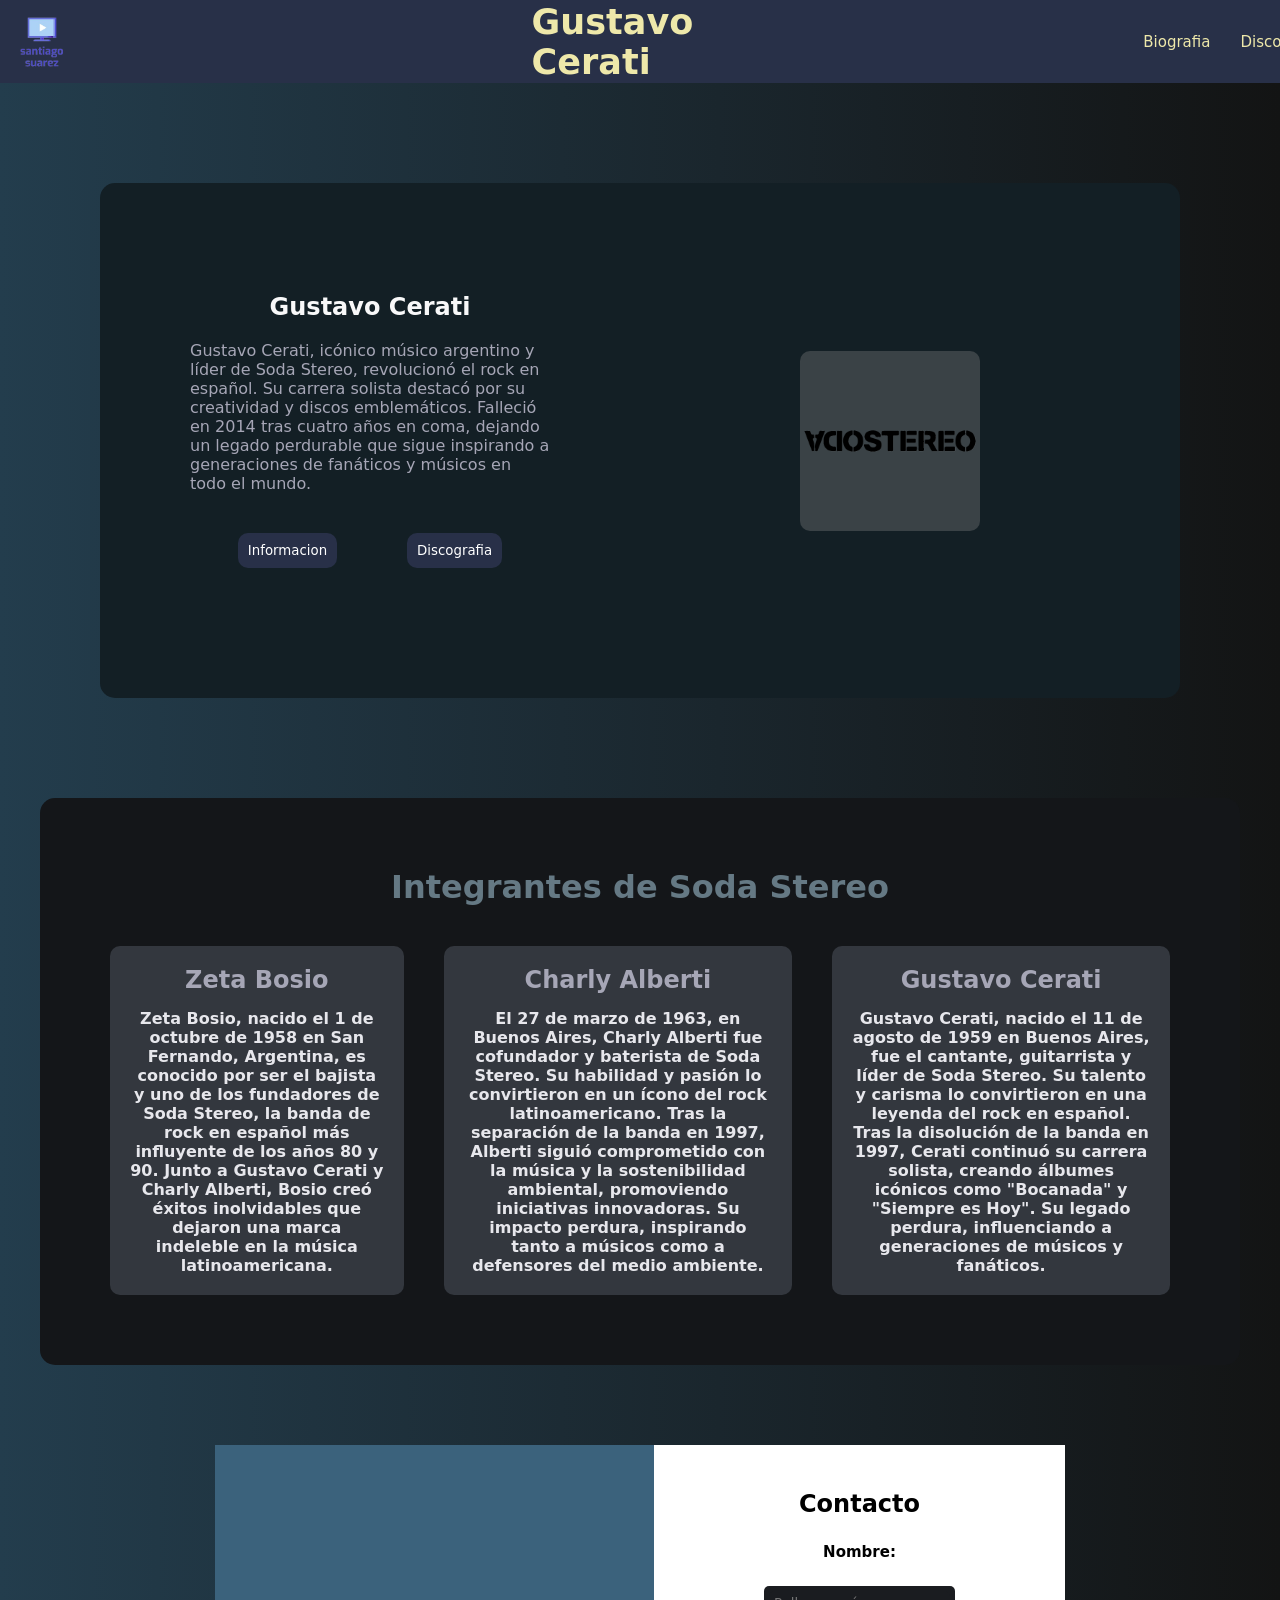
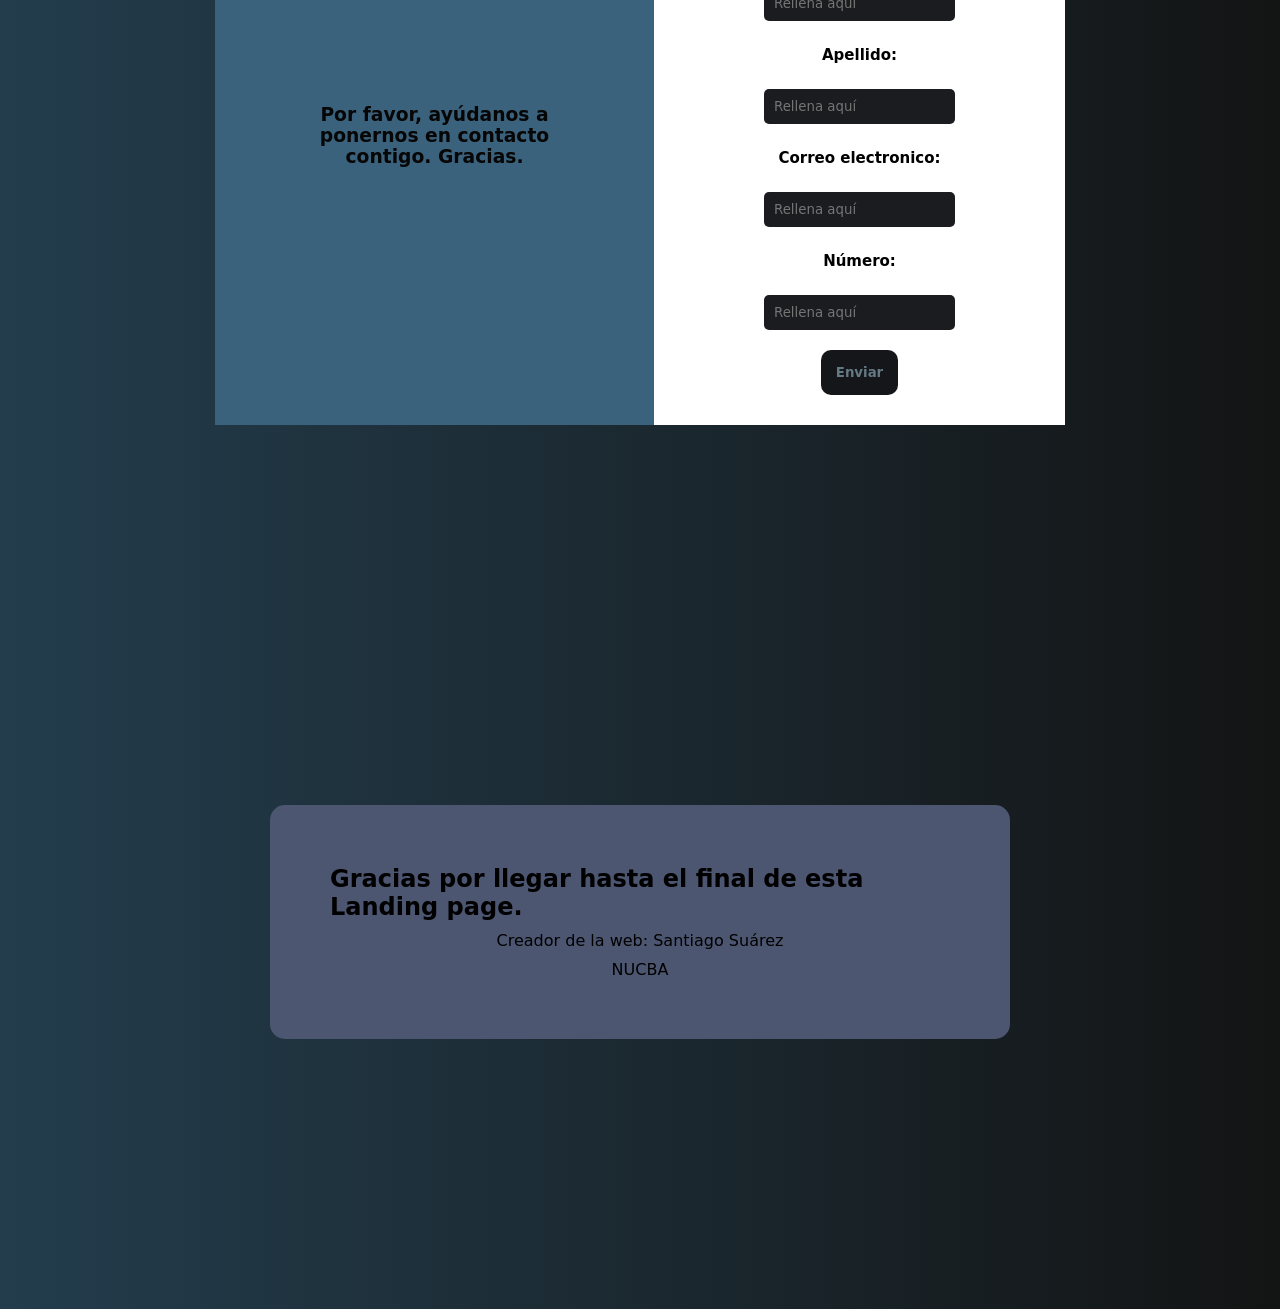
==== commit 46c9b358: "god" ====
--- a/index.html
+++ b/index.html
@@ -39,7 +39,7 @@
           </div>
         </div>
         <div class="caja2">
-          <h1>Imagen</h1>
+          <!-- <h1>Imagen</h1> -->
           <img src="./img/soda-stereo-logo.png" alt="">  
         </div>
       </div>
--- a/img/styles.css
+++ b/img/styles.css
@@ -7,51 +7,54 @@
     font-family: system-ui, -apple-system, BlinkMacSystemFont, 'Segoe UI', Roboto, Oxygen, Ubuntu, Cantarell, 'Open Sans', 'Helvetica Neue', sans-serif;
 }
 
+
+/* *********************************HEADER, BODY, MAIN, FOOTER****************************** */
+footer {
+    padding: 270px 270px;
+}
+
 header {
-
     display: flex;
     background: #283048;
     position: sticky;
     top: 0;
     z-index: 1000;
-    /* justify-content: space-around; */
 }
 
 body {
-  
-
- 
     background: #BBD2C5;
-    /* fallback for old browsers */
     background: -webkit-linear-gradient(to right, #536976, #BBD2C5);
-    /* Chrome 10-25, Safari 5.1-6 */
     background: linear-gradient(to right, #233d4d, #131414);
-    /* W3C, IE 10+/ Edge, Firefox 16+, Chrome 26+, Opera 12+, Safari 7+ */
-}
-
+}
+
+section {
+    display: flex;
+    justify-content: center;
+    flex-direction: column;
+    align-items: center;
+    padding: 100px;
+}
+
+main {
+    padding: 80px 110px 110px;
+}
+
+
+/* NAVBAR */
 .navbar {
     display: flex;
-    /* justify-content: center; */
     align-items: center;
     margin: auto;
-    /* padding: 2rem 1rem; */
     justify-content: center;
     gap: 450px;
     padding: 0.10rem 0.10rem;
 }
 
-/* .navbar-list a::after {
-
-} */
-
 .navbar-list {
     display: flex;
-    /* justify-content: center; */
     align-items: center;
     gap: 30px;
     font-size: 15px;
-    /* padding: 10px 30px; */
-    /* justify-content: space-around; */
     align-content: center;
 }
 
@@ -65,15 +68,6 @@
     color: palegoldenrod;
 }
 
-section {
-    display: flex;
-    justify-content: center;
-    flex-direction: column;
-    align-items: center;
-    padding: 100px;
-}
-
-
 .gustavo {
     height: 80px;
     padding: 10px 10px;
@@ -84,38 +78,32 @@
     justify-content: center;
     align-items: center; 
     width: 20px;
-    /* padding: 20px;  */
-  align-content: center;
+    align-content: center;
     align-self: center; 
     padding-top: 14px;
-   
-}
-
-
-
+}
+
+
+/* ***********************PRIMERA SECCION*********************** */
 
 
 .hero {
     display: flex;
-    justify-content: center;
-    align-items: center;
-    flex-direction: row;
-    /* border: 1px solid red; */
-    /* border-radius: 20px; */
-    padding: 40px;
+    align-items: center;
+    gap: 200px;
+    padding: 40px 200px 40px 40px;
     background: #131f25;
     border-radius: 15px;
-
-}
-
-/* caja 1 */
+    margin-inline: auto;
+}
+
+/* ***************PRIMERA CAJA**************************** */
 
 .caja1 {
     display: flex;
     flex-direction: column;
     justify-content: center;
     align-items: center;
-    /* border: 1px solid red; */
     padding: 50px;
     max-width: 500px;
 }
@@ -129,7 +117,6 @@
    color: #a6a6b6;
 }
 
- 
 .botones {
     display: flex; 
     padding: 40px 20px;
@@ -154,17 +141,13 @@
     font-family: system-ui, -apple-system, BlinkMacSystemFont, 'Segoe UI', Roboto, Oxygen, Ubuntu, Cantarell, 'Open Sans', 'Helvetica Neue', sans-serif;
 }
 
-/* caja 2 */
+/* ******************SEGUNDA CAJA***************************** */
 
 .caja2 {
     display: flex;
-    flex-direction: column;
-    justify-content: flex-start;
-    /* border: 1px solid red; */
-    padding: 20px 0px;
+    justify-content: center;
+    align-content: center;
     text-align: center;
-    gap: 20px;
-    max-width: 500px;
 }
 
 .caja2 h1 {
@@ -175,108 +158,89 @@
     width: 180px;
     background: rgba(128, 128, 128, 0.358);
     border-radius: 10px;
-
 }
 
 .caja2 {
-    /* border: 1px solid red; */
-    padding: 0px 0px 40px;
-
-}
-
-/* caja texto */
-
-.caja-texto1 {
-    /* border: 1px solid red; */
-    display: flex;
-    flex-direction: column;
+    display: flex;
     justify-content: center;
     align-content: center;
+}
+
+
+/* .caja-texto1 {
+    display: flex;
+    flex-direction: column;
+    justify-content: center;
+    align-content: center;
     align-items: center;
     padding: 60px 400px;
     border-radius: 10px;
     color: rgb(166, 166, 182);
-    
-}
-
-
-
-
-
-
- .boton1:hover, .boton2:hover {
-    background: #283048;
-    transform: scale(1.2); /* Aumentar ligeramente el tamaño con transform */
-    /* Eliminar el cambio de padding */
-    background-color: #222b46;
-} 
-
-/* card */
+} */
+
+
+
+
+
+/* **************************SECCION CARDS******************************* */
 
 .card {
-    /* border: 1px solid red; */
-    display: flex;
-    gap: 20px;
+    display: flex;
+    gap: 40px;
     align-items: center;
     flex-direction: row;
     justify-content: center;
 }
 
 .primer-card {
-    /* border: 1px solid red; */
     display: flex;
     justify-content: center;
     flex-direction: column;
     align-items: center;
     border-radius: 10px;
     padding: 20px 20px;
-    max-width: 400px;
+    max-width: 350px;
     background: #33373e;
     color: #a6a6b6;
     gap: 15px;
     overflow: auto;
     transition: all 1s ease;
-}
-
-
+    cursor: pointer;
+}
 
 .texto {
-    /* border: 1px solid red; */
-    display: flex;
-    flex-direction: column;
-    justify-content: center;
-    align-items: center;
-    padding: 25px;
+    display: flex;
+    flex-direction: column;
+    justify-content: center;
+    align-items: center;
+    padding-bottom: 40px;
 }
 
 .card-info {
-    /* border: 1px solid red; */
     display: flex;
     flex-direction: column;
     justify-content: center;
     align-items: center;
     background: #141619;
-    max-width: 1000px;
+    max-width: 1200px;
     margin-inline: auto;
     border-radius: 15px;
-    padding: 80px;
-}
-
-
-
-
-/* CARDS */
-
+    padding: 70px;
+}
 
 .card-info h1 {
     color: #657984;
+    
 }
 
 .primer-card p {
     font-weight: 600;
     color: #e7e7ec;
     text-align: center;
-}
+     /* text-overflow: ellipsis;
+    overflow: hidden;
+    white-space: nowrap; */
+} 
 
 .primer-card h3 {
     background: #192b49;
@@ -284,6 +248,10 @@
     padding: 5px;
 }
 
+
+/* ************************ SECCION CONTACTO ********************************* */
+
+
 .contacto {
     display: flex;
     justify-content: center;
@@ -292,28 +260,15 @@
     margin-inline: auto;
     max-width: 850px;
 }
-
-
-
-
-
-main {
-    padding: 80px 110px 110px;
-    /* border: 1px solid red; */
-  
     
-}
 
 .contacto-caja1 {
- /* border: 1px solid red; */
  display: flex;
  flex-direction: column;
  justify-content: center;
  align-items: center;
  background: #3b627c;
  color: #070606;
- 
-
 }
 
 .contacto-caja1 h3 {
@@ -321,7 +276,6 @@
 }
 
 .contacto-caja2 { 
- /* border: 1px solid red; */
  display: flex;
  justify-content: center;
  flex-direction: column;
@@ -329,11 +283,7 @@
  background: white;
  padding: 30px 110px; 
  text-decoration: none;
- /* border-radius: 10px; */ 
-}
-
-
-
+}
 
 .rellenar-info {
     display: flex;
@@ -342,7 +292,6 @@
 }
 
 .rellenar-info li, input {
-    /* border: 1px solid red; */
     background: #1a1c20;
     border: none;
     border-radius: 5px;
@@ -352,8 +301,7 @@
 
 
 .contacto-caja2 h2 {
-    padding: 15px 0px 20px;
-   
+    padding: 15px 0px 20px; 
 }
 
 .rellenar-info button {
@@ -371,33 +319,27 @@
 .boton-enviar:hover {
     background: #141619;
     transform: scale(1.2);  
+    cursor: pointer;
 }
 
 .rellenar-info p {
-    /* border: 1px solid red; */
     font-weight: 600;
-    /* background: #9da9b180; */
     border-radius: 5px;
     padding: 5px 5px;
     max-width: 250px;
     margin-inline: auto;
-    font-size: 15px;
-    
+    font-size: 15px; 
 }
 
 .primer-card:hover {
-    /* background: #33373e; */
     transform: scale(1.1);  
     background-color: #1a2238; 
 }
 
 
 
-/* footer */
-
-footer {
-    padding: 390px 390px;
-}
+/* *********** FOOTER ******************* */
+
 
 .footer-final {
     display: flex;
@@ -417,7 +359,7 @@
     font-weight: 500;
 }
 
-
+/* *************** ANIMACIONES/TRANSITIONS ******************************* */
 
 @keyframes card-infoanimation {
     from {
@@ -443,53 +385,8 @@
 body, .contacto, .hero, section, .card-info, footer, main, header {
     animation-name: translateX, card-infoanimation;
     animation-duration: 2000ms;
-}
-
-
-
-@media (max-width:1080px) {
-  body {
-    border: 1px solid red;
-  } 
-
-  .cerati-pixel-nav {
-    font-size: 12px;
-    max-width: 412px; 
-  }
-
- 
-
-   .navbar-list {
-    display: flex;
-     justify-content: center; 
-    align-items: center;
-    gap: 5px;
-    font-size: 10px;
-    padding: 5px; 
-     max-width: 412px; 
-  } 
-
-  .navbar {
-    display: flex;
-    justify-content: center;
-    align-items: center;
-    /* max-width: 412px; */
-  }
-
-  .gustavo {
-    padding: 15px 5px;
-    /* max-width: 412px; */
-  }
-
-  .icon {
-    padding: 15px 25px 15px 10px;
-    max-width: 412px; 
-     height: 50px;
-  }
-}
-
-
-
+
+}
 
 .navbar-list a::after {
     content: "";
@@ -512,4 +409,56 @@
     width: 80%;
 }
 
-
+.boton1:hover, .boton2:hover {
+   background: #283048;
+   transform: scale(1.2); 
+   background-color: #222b46;
+   /* cursor: pointer; */
+} 
+
+
+
+/* ********************* MEDIAQUIERIES ***************************** */
+
+
+
+@media (max-width:1080px) {
+    body {
+        border: 1px solid red;
+  } 
+  
+  .cerati-pixel-nav {
+    font-size: 12px;
+    max-width: 412px; 
+  }
+
+ 
+
+   .navbar-list {
+    display: flex;
+     justify-content: center; 
+    align-items: center;
+    gap: 5px;
+    font-size: 10px;
+    padding: 5px; 
+     max-width: 412px; 
+  } 
+
+  .navbar {
+    display: flex;
+    justify-content: center;
+    align-items: center;
+    /* max-width: 412px; */
+  }
+
+  .gustavo {
+    padding: 15px 5px;
+    /* max-width: 412px; */
+  }
+
+  .icon {
+    padding: 15px 25px 15px 10px;
+    max-width: 412px; 
+     height: 50px;
+  }
+}
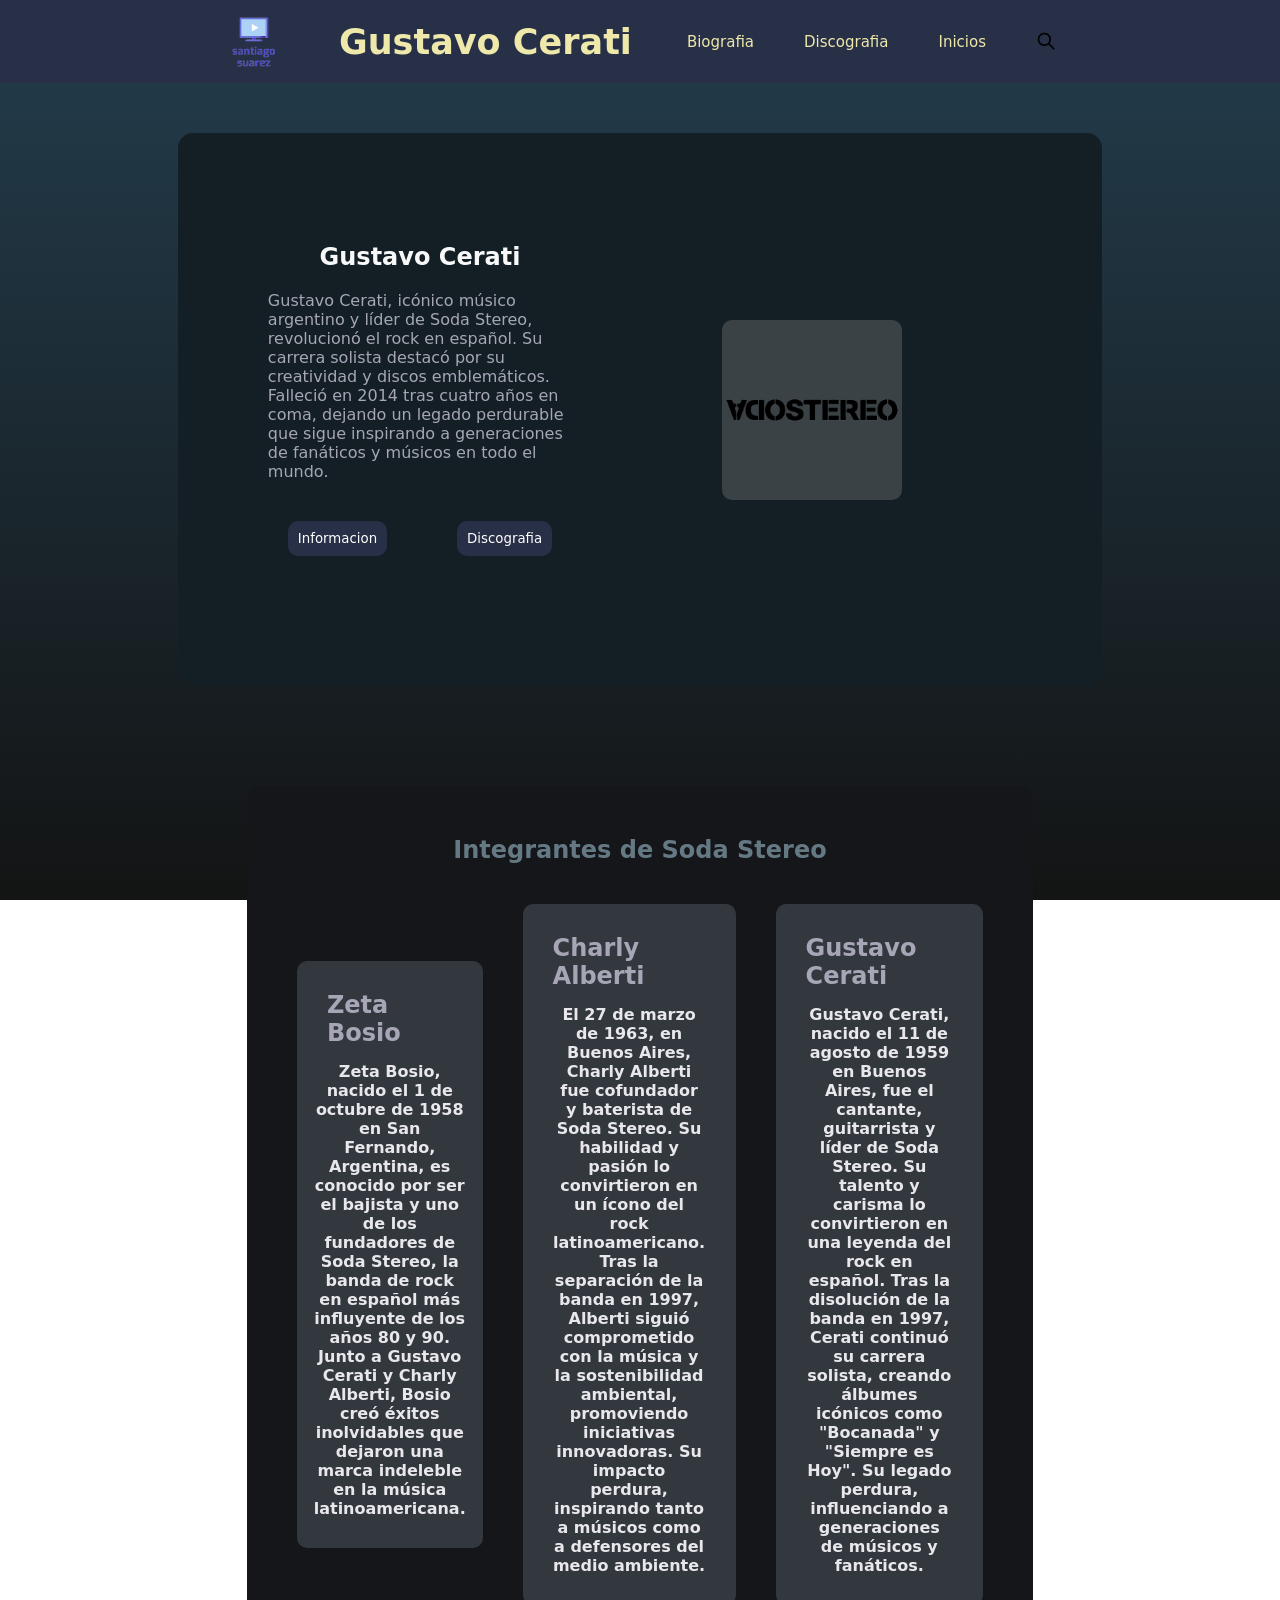
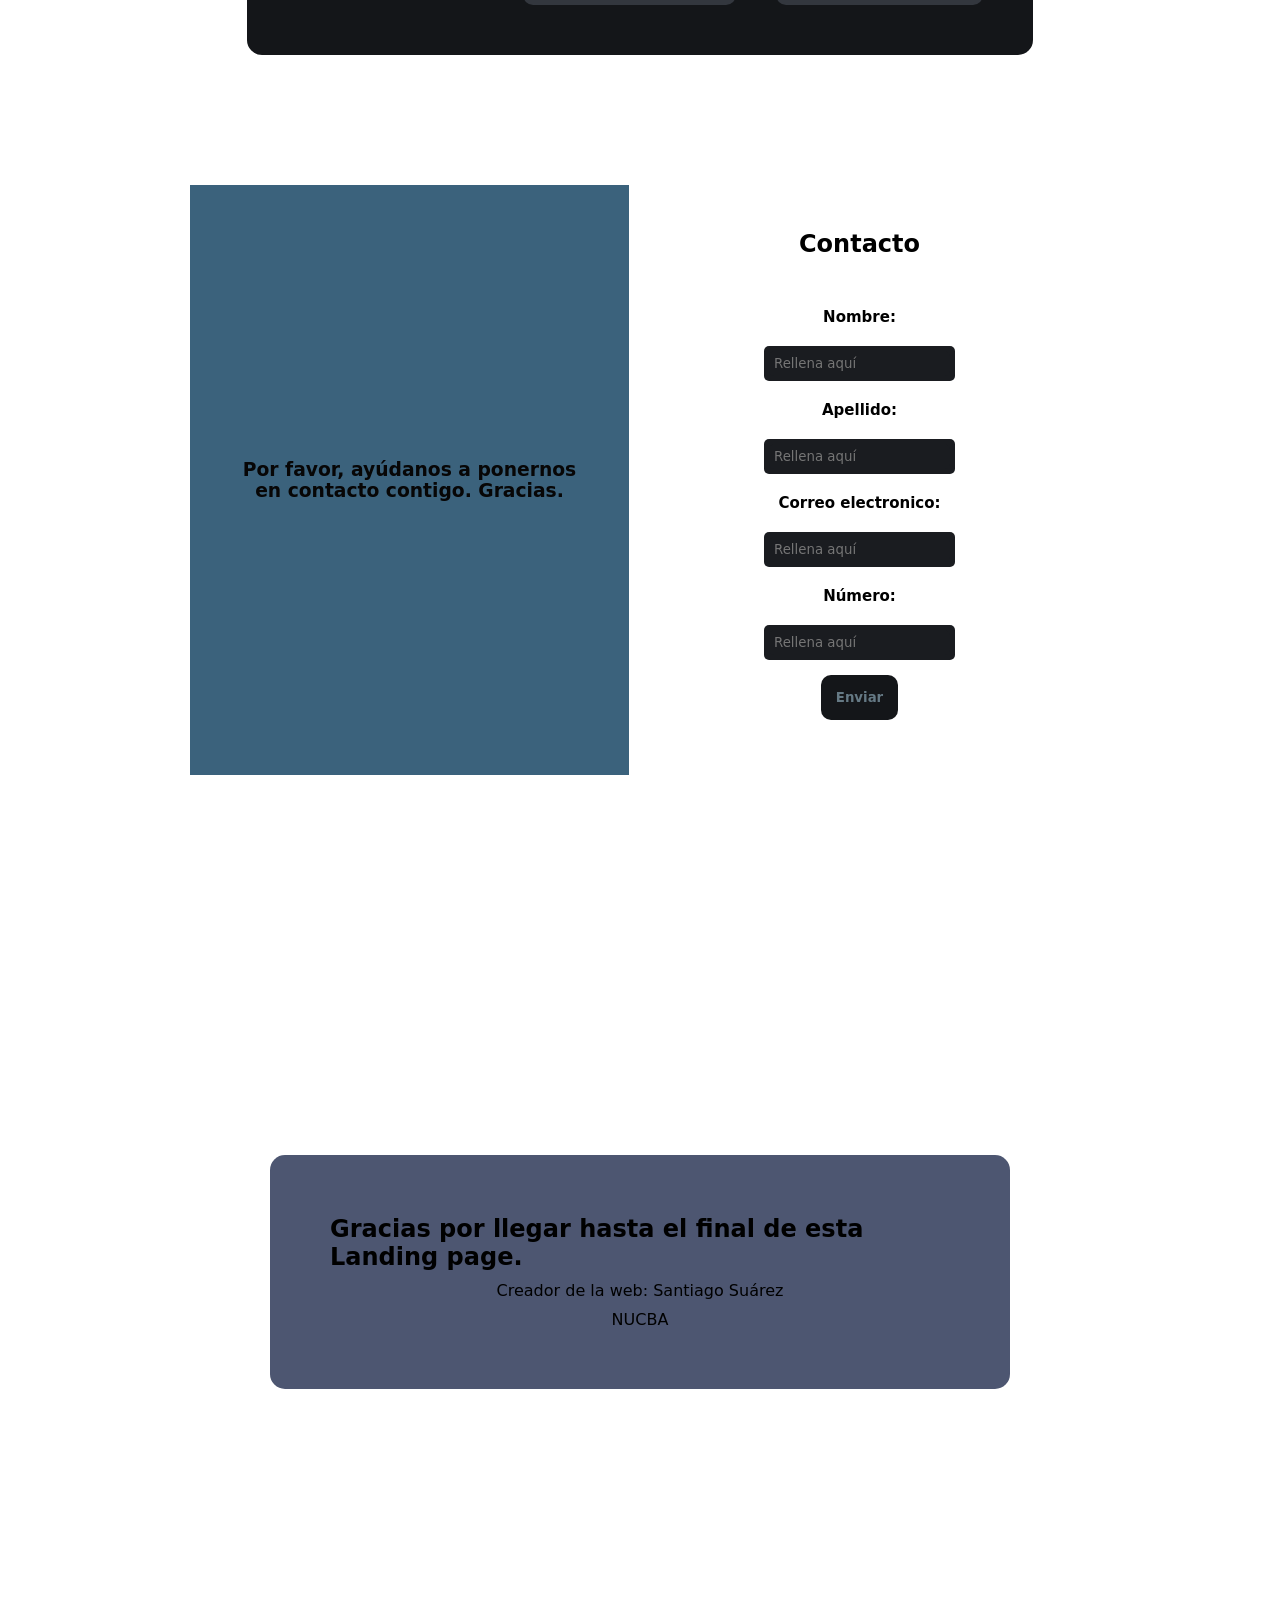
==== commit be7021c3: "listo" ====
--- a/index.html
+++ b/index.html
@@ -44,24 +44,27 @@
         </div>
       </div>
     </section>
-    <div class="card-info">
-      <h1 class="texto">Integrantes de Soda Stereo</h1>
-      <div class="card">
-        <div class="primer-card"> 
-          <h2>Zeta Bosio</h2>
-          <p>
+    <section>
+
+      <div class="card-info">
+        <h1 class="texto">Integrantes de Soda Stereo</h1>
+        <div class="card">
+          <div class="primer-card"> 
+            <h2>Zeta Bosio</h2>
+            <p>
               Zeta Bosio, nacido el 1 de octubre de 1958 en San Fernando, Argentina, es conocido por ser el bajista y uno de los fundadores de Soda Stereo, la banda de rock en español más influyente de los años 80 y 90. Junto a Gustavo Cerati y Charly Alberti, Bosio creó éxitos inolvidables que dejaron una marca indeleble en la música latinoamericana.</p>  
             </div>
-          <div class="primer-card">
-          <h2>Charly Alberti</h2>
-          <p>
-            El 27 de marzo de 1963, en Buenos Aires, Charly Alberti fue cofundador y baterista de Soda Stereo. Su habilidad y pasión lo convirtieron en un ícono del rock latinoamericano. Tras la separación de la banda en 1997, Alberti siguió comprometido con la música y la sostenibilidad ambiental, promoviendo iniciativas innovadoras. Su impacto perdura, inspirando tanto a músicos como a defensores del medio ambiente.</p>
-        </div>
-        <div class="primer-card">
-          <h2>Gustavo Cerati</h2>
-          <p>Gustavo Cerati, nacido el 11 de agosto de 1959 en Buenos Aires, fue el cantante, guitarrista y líder de Soda Stereo. Su talento y carisma lo convirtieron en una leyenda del rock en español. Tras la disolución de la banda en 1997, Cerati continuó su carrera solista, creando álbumes icónicos como "Bocanada" y "Siempre es Hoy". Su legado perdura, influenciando a generaciones de músicos y fanáticos.</p>
-        </div>
-      </div>
+            <div class="primer-card">
+              <h2>Charly Alberti</h2>
+              <p>
+                El 27 de marzo de 1963, en Buenos Aires, Charly Alberti fue cofundador y baterista de Soda Stereo. Su habilidad y pasión lo convirtieron en un ícono del rock latinoamericano. Tras la separación de la banda en 1997, Alberti siguió comprometido con la música y la sostenibilidad ambiental, promoviendo iniciativas innovadoras. Su impacto perdura, inspirando tanto a músicos como a defensores del medio ambiente.</p>
+              </div>
+              <div class="primer-card">
+                <h2>Gustavo Cerati</h2>
+                <p>Gustavo Cerati, nacido el 11 de agosto de 1959 en Buenos Aires, fue el cantante, guitarrista y líder de Soda Stereo. Su talento y carisma lo convirtieron en una leyenda del rock en español. Tras la disolución de la banda en 1997, Cerati continuó su carrera solista, creando álbumes icónicos como "Bocanada" y "Siempre es Hoy". Su legado perdura, influenciando a generaciones de músicos y fanáticos.</p>
+              </div>
+            </div>
+          </section>
     </div>
   </div>
   <main>
--- a/img/styles.css
+++ b/img/styles.css
@@ -5,12 +5,15 @@
     list-style: none;
     text-decoration: none;
     font-family: system-ui, -apple-system, BlinkMacSystemFont, 'Segoe UI', Roboto, Oxygen, Ubuntu, Cantarell, 'Open Sans', 'Helvetica Neue', sans-serif;
+    /* height: 100vh; */
 }
 
 
 /* *********************************HEADER, BODY, MAIN, FOOTER****************************** */
 footer {
     padding: 270px 270px;
+    display: flex;
+    justify-content: center;
 }
 
 header {
@@ -19,12 +22,24 @@
     position: sticky;
     top: 0;
     z-index: 1000;
+    flex-direction: column;
+    justify-content: center;
+    height: auto;
+    align-items: center;
+    align-content: center;
+    padding: 0;
 }
 
 body {
-    background: #BBD2C5;
-    background: -webkit-linear-gradient(to right, #536976, #BBD2C5);
-    background: linear-gradient(to right, #233d4d, #131414);
+    /* background: #BBD2C5;
+    background: -webkit-linear-gradient(to right, #536976, #BBD2C5); */
+    background: linear-gradient( #233d4d, #131414);
+    background-repeat: no-repeat;
+    background-size: cover;
+    background-attachment: fixed;
+    /* height: 100vh; */
+    margin: 0;
+    padding: 0;
 }
 
 section {
@@ -32,11 +47,14 @@
     justify-content: center;
     flex-direction: column;
     align-items: center;
-    padding: 100px;
+    padding: 50px 250px;
 }
 
 main {
     padding: 80px 110px 110px;
+    display:flex;
+    justify-content: center;
+    
 }
 
 
@@ -44,11 +62,15 @@
 .navbar {
     display: flex;
     align-items: center;
-    margin: auto;
-    justify-content: center;
-    gap: 450px;
+    margin-inline: auto;
+    gap: 45px;
     padding: 0.10rem 0.10rem;
-}
+    width: 100%;
+    justify-content: center;
+    z-index: 1000;
+}
+
+
 
 .navbar-list {
     display: flex;
@@ -56,6 +78,7 @@
     gap: 30px;
     font-size: 15px;
     align-content: center;
+    z-index: 1000;
 }
 
 .navbar a {
@@ -74,13 +97,25 @@
 }
 
 .icon {
-    display: flex; 
-    justify-content: center;
-    align-items: center; 
-    width: 20px;
+    /* width: 45px; */
+    /* padding: 3px 3px; */
+
+    max-width: 20px;
+}
+
+.imagen-lupa {
+    display: flex;
+    justify-content: center;
+    flex-direction: column;
+    justify-items: center;
+    align-items: center;
     align-content: center;
-    align-self: center; 
-    padding-top: 14px;
+    padding: 10px;
+}
+
+
+.navbar-list li {
+    padding: 10px;
 }
 
 
@@ -90,11 +125,11 @@
 .hero {
     display: flex;
     align-items: center;
-    gap: 200px;
+    gap: 100px;
     padding: 40px 200px 40px 40px;
     background: #131f25;
     border-radius: 15px;
-    margin-inline: auto;
+    /* margin-inline: auto; */
 }
 
 /* ***************PRIMERA CAJA**************************** */
@@ -148,6 +183,7 @@
     justify-content: center;
     align-content: center;
     text-align: center;
+    padding: 0;
 }
 
 .caja2 h1 {
@@ -190,6 +226,7 @@
     align-items: center;
     flex-direction: row;
     justify-content: center;
+    padding: 0;
 }
 
 .primer-card {
@@ -198,8 +235,8 @@
     flex-direction: column;
     align-items: center;
     border-radius: 10px;
-    padding: 20px 20px;
-    max-width: 350px;
+    padding: 30px 30px;
+    /* max-width: 350px; */
     background: #33373e;
     color: #a6a6b6;
     gap: 15px;
@@ -222,10 +259,10 @@
     justify-content: center;
     align-items: center;
     background: #141619;
-    max-width: 1200px;
-    margin-inline: auto;
+    /* max-width: 1200px; */
+    /* margin-inline: auto; */
     border-radius: 15px;
-    padding: 70px;
+    padding: 50px;
 }
 
 .card-info h1 {
@@ -255,16 +292,13 @@
 .contacto {
     display: flex;
     justify-content: center;
-    flex-direction: row;
     text-align: center;
-    margin-inline: auto;
-    max-width: 850px;
+    max-width: 900px;
 }
     
 
 .contacto-caja1 {
  display: flex;
- flex-direction: column;
  justify-content: center;
  align-items: center;
  background: #3b627c;
@@ -272,23 +306,21 @@
 }
 
 .contacto-caja1 h3 {
-    padding: 60px;
+    padding: 40px;
 }
 
 .contacto-caja2 { 
  display: flex;
- justify-content: center;
  flex-direction: column;
- align-items: center;
  background: white;
  padding: 30px 110px; 
- text-decoration: none;
 }
 
 .rellenar-info {
     display: flex;
     flex-direction: column;
-    gap: 20px;
+    gap: 15px;
+    padding: 25px;
 }
 
 .rellenar-info li, input {
@@ -347,11 +379,10 @@
     flex-direction: column;
     align-items: center;
     background: #4d5671;
-    padding: 60px 60px;
+    padding: 60px;
     border-radius: 15px;
     gap: 10px;
-    max-width: 800px;
-    margin-inline: auto;
+    max-width: 900px;
 }
 
 
@@ -399,10 +430,15 @@
     transition: all 0.5s ease;
 }
 
+/* .navbar-list .links2 {
+    position: relative;
+    padding-bottom: 0.75rem;
+} */
+
 .navbar-list a {
     position: relative;
     padding-bottom: 0.75rem;
-
+    /* margin-top: 15px; */
 }
 
 .navbar-list a:hover::after {
@@ -421,44 +457,46 @@
 /* ********************* MEDIAQUIERIES ***************************** */
 
 
-
-@media (max-width:1080px) {
-    body {
-        border: 1px solid red;
-  } 
+/* @media (min-width: 576px) and (max-width: 767.98px) {
+    body, header, main {
+        width: 576px;
+    }
+
+    .navbar {
+        gap: 0%;
+    }
+
+    .hero {
+        gap: 0%;
+        padding: 10px;
+    }
+
+    .caja1 {
+        padding: 50px;
+    } */
+
+
+    
+
+
+ 
+
+
+
+
+
+
+
+
+
+
+
+
+
+
+
+
   
-  .cerati-pixel-nav {
-    font-size: 12px;
-    max-width: 412px; 
-  }
-
- 
-
-   .navbar-list {
-    display: flex;
-     justify-content: center; 
-    align-items: center;
-    gap: 5px;
-    font-size: 10px;
-    padding: 5px; 
-     max-width: 412px; 
-  } 
-
-  .navbar {
-    display: flex;
-    justify-content: center;
-    align-items: center;
-    /* max-width: 412px; */
-  }
-
-  .gustavo {
-    padding: 15px 5px;
-    /* max-width: 412px; */
-  }
-
-  .icon {
-    padding: 15px 25px 15px 10px;
-    max-width: 412px; 
-     height: 50px;
-  }
-}
+
+
+
